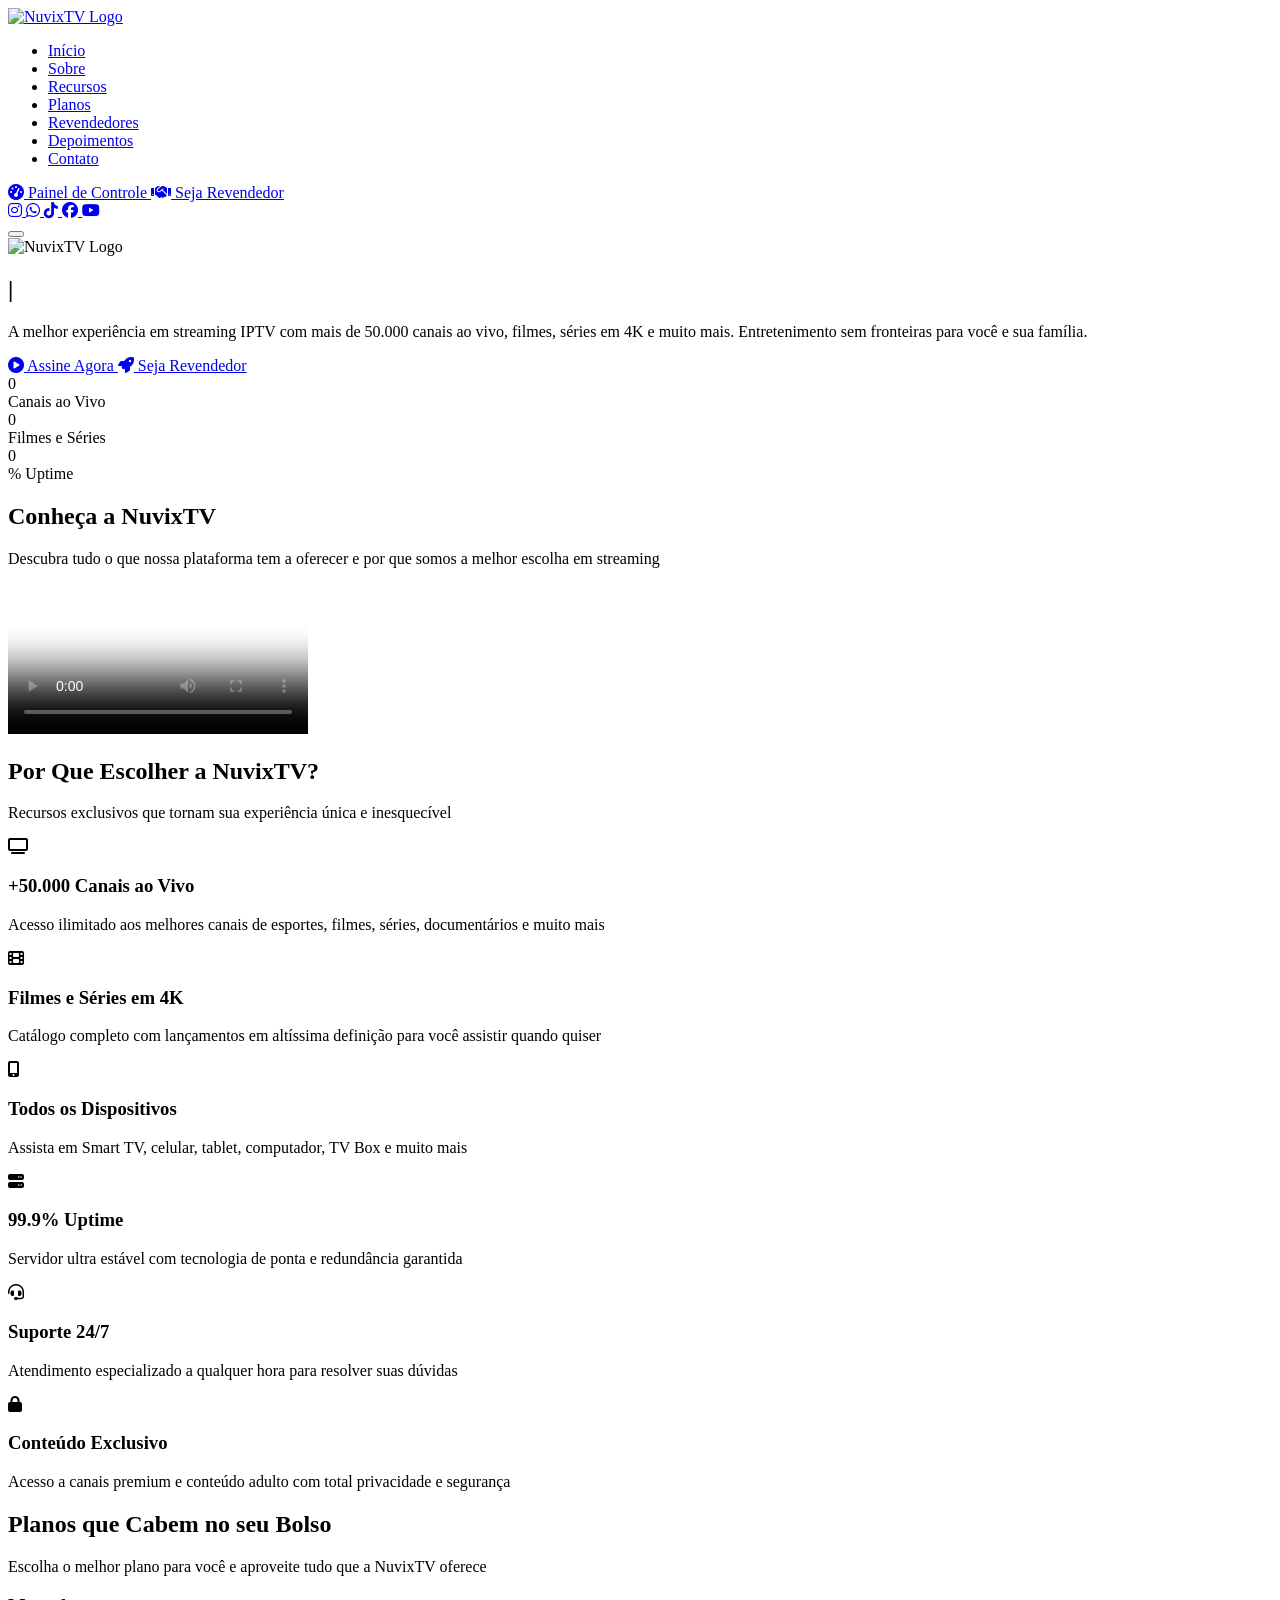
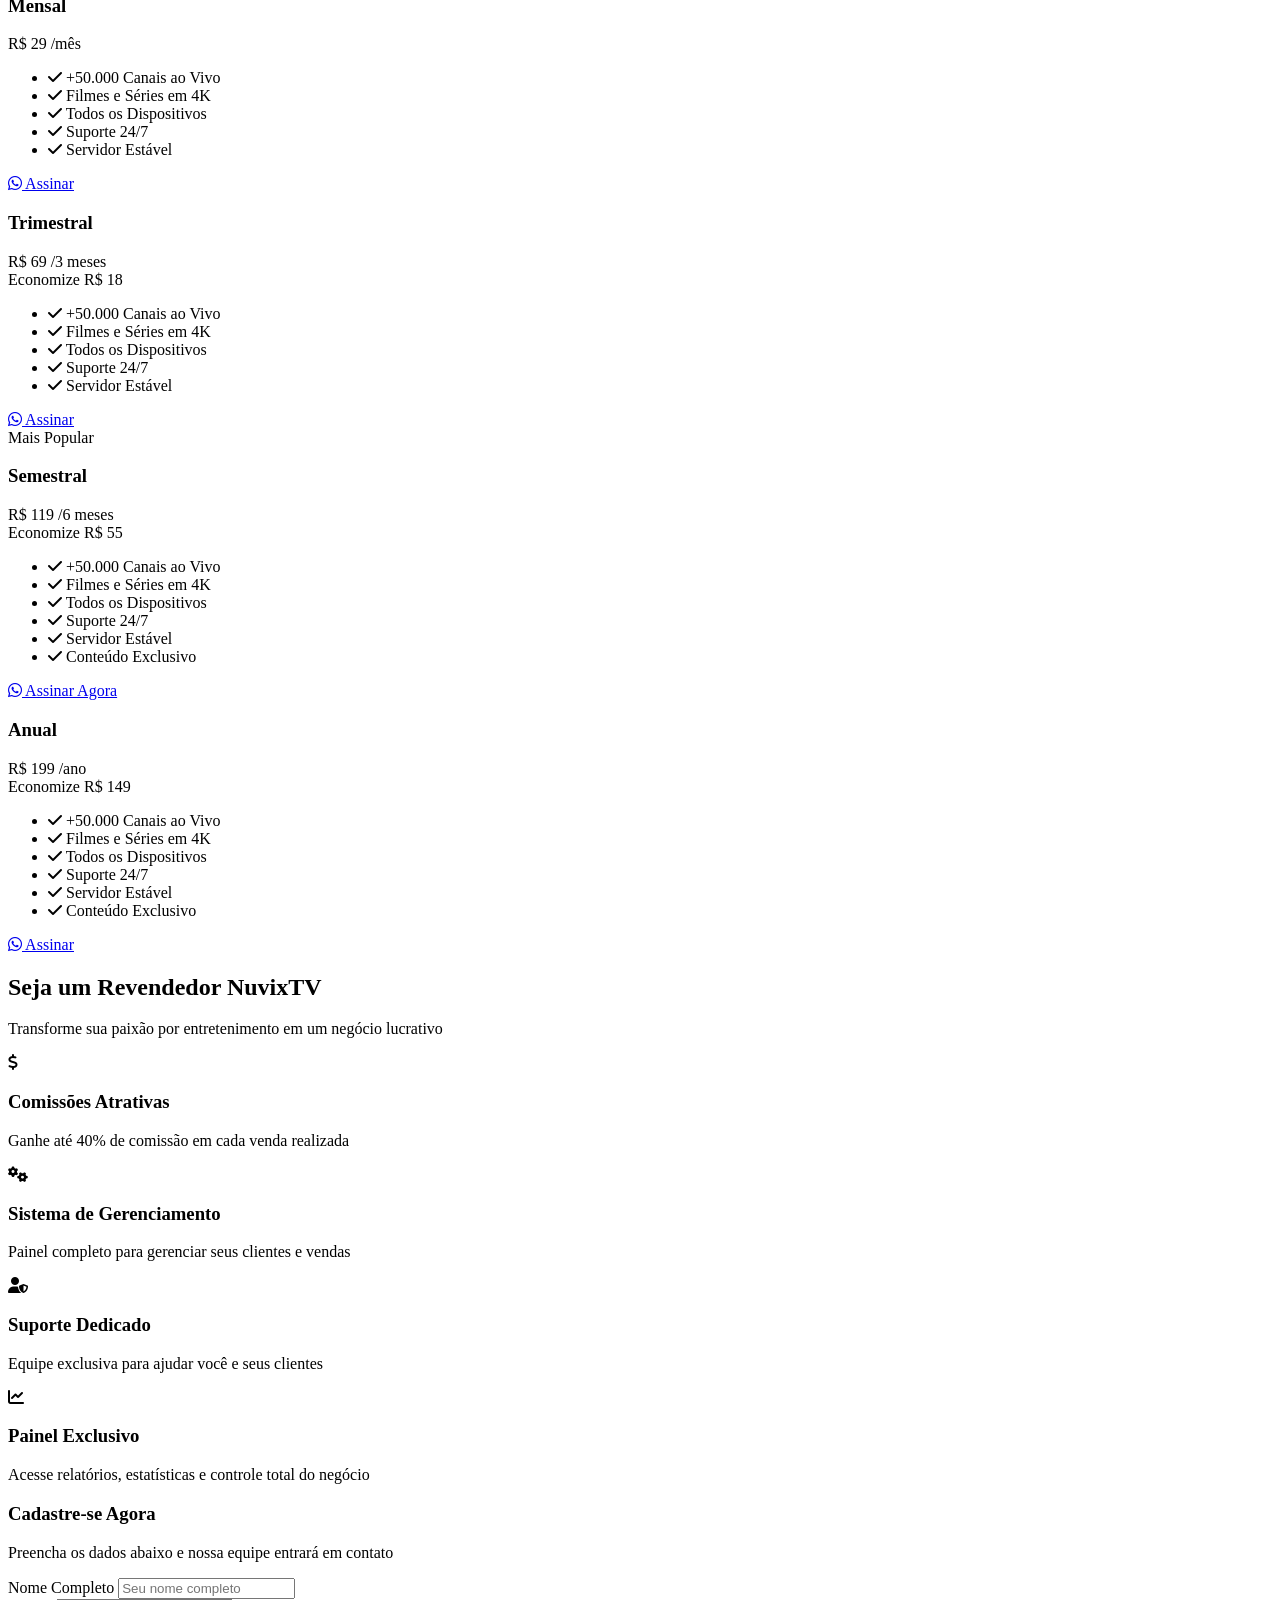
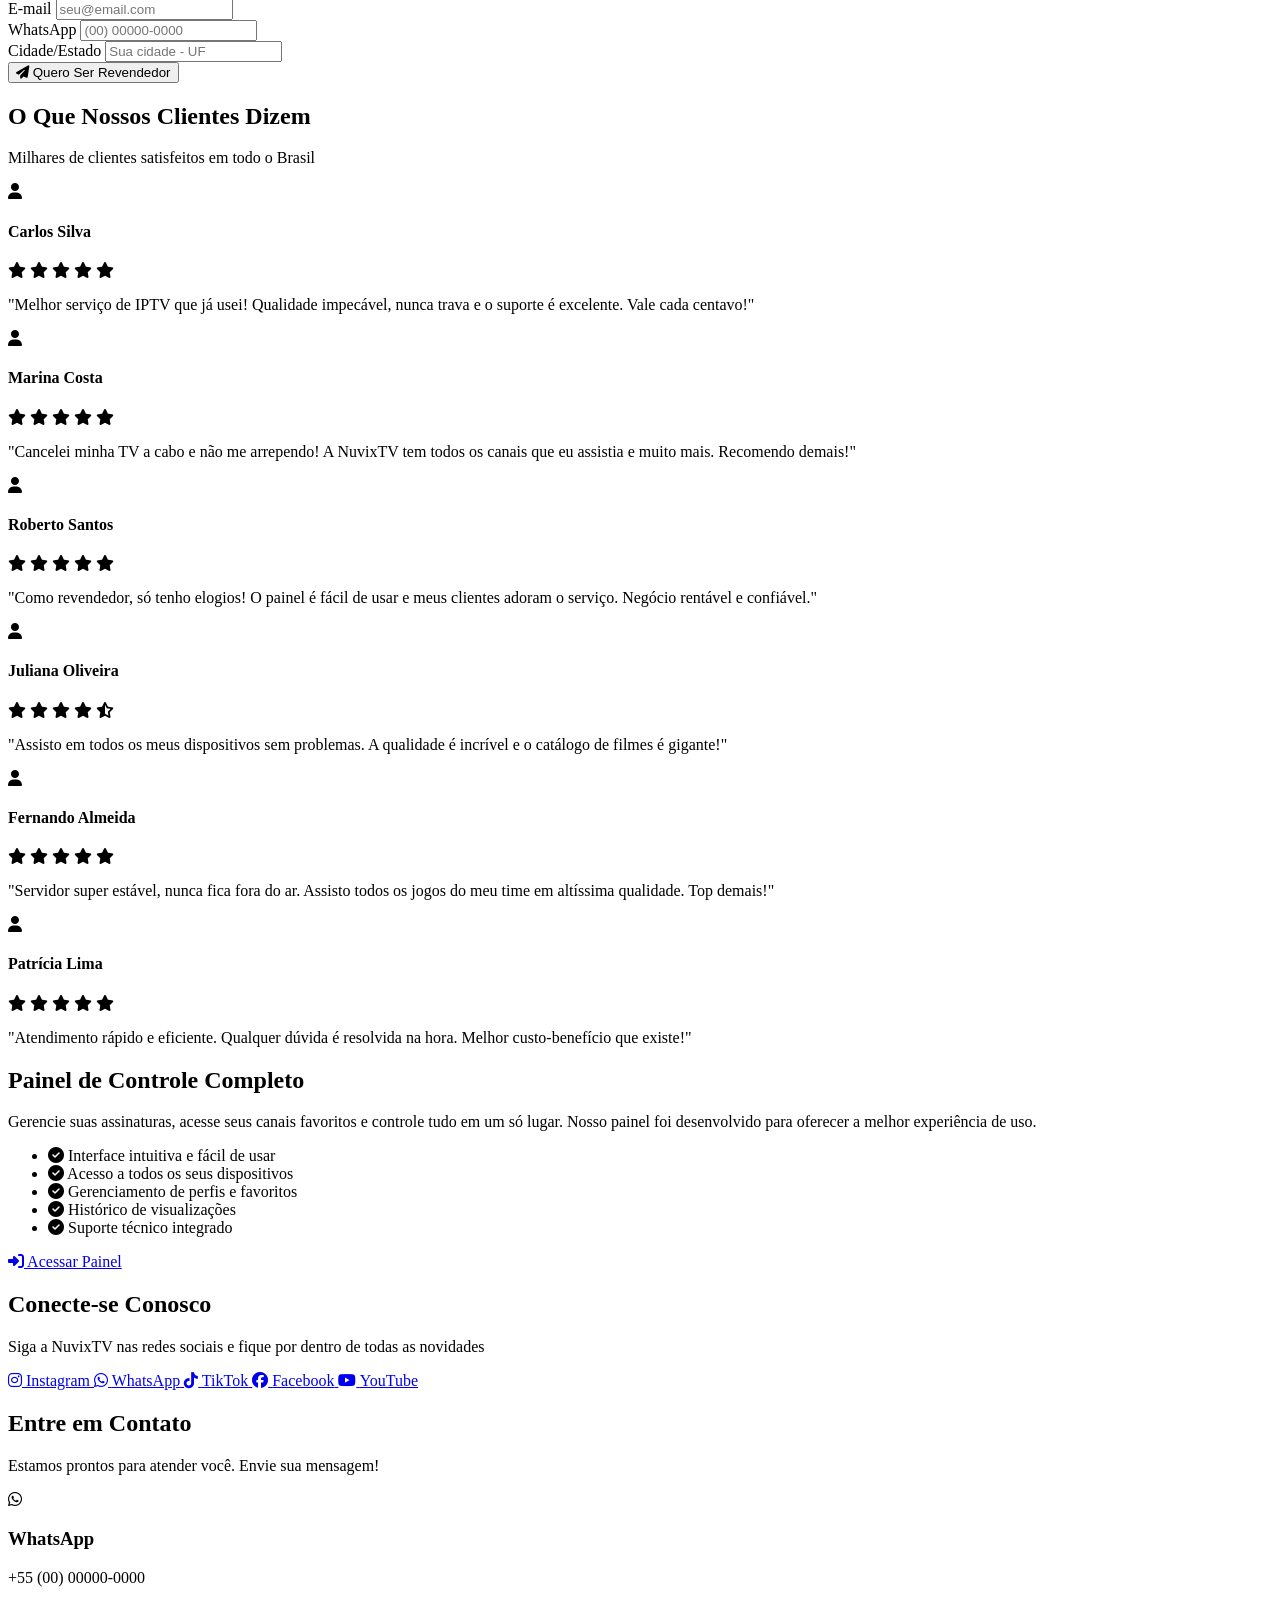
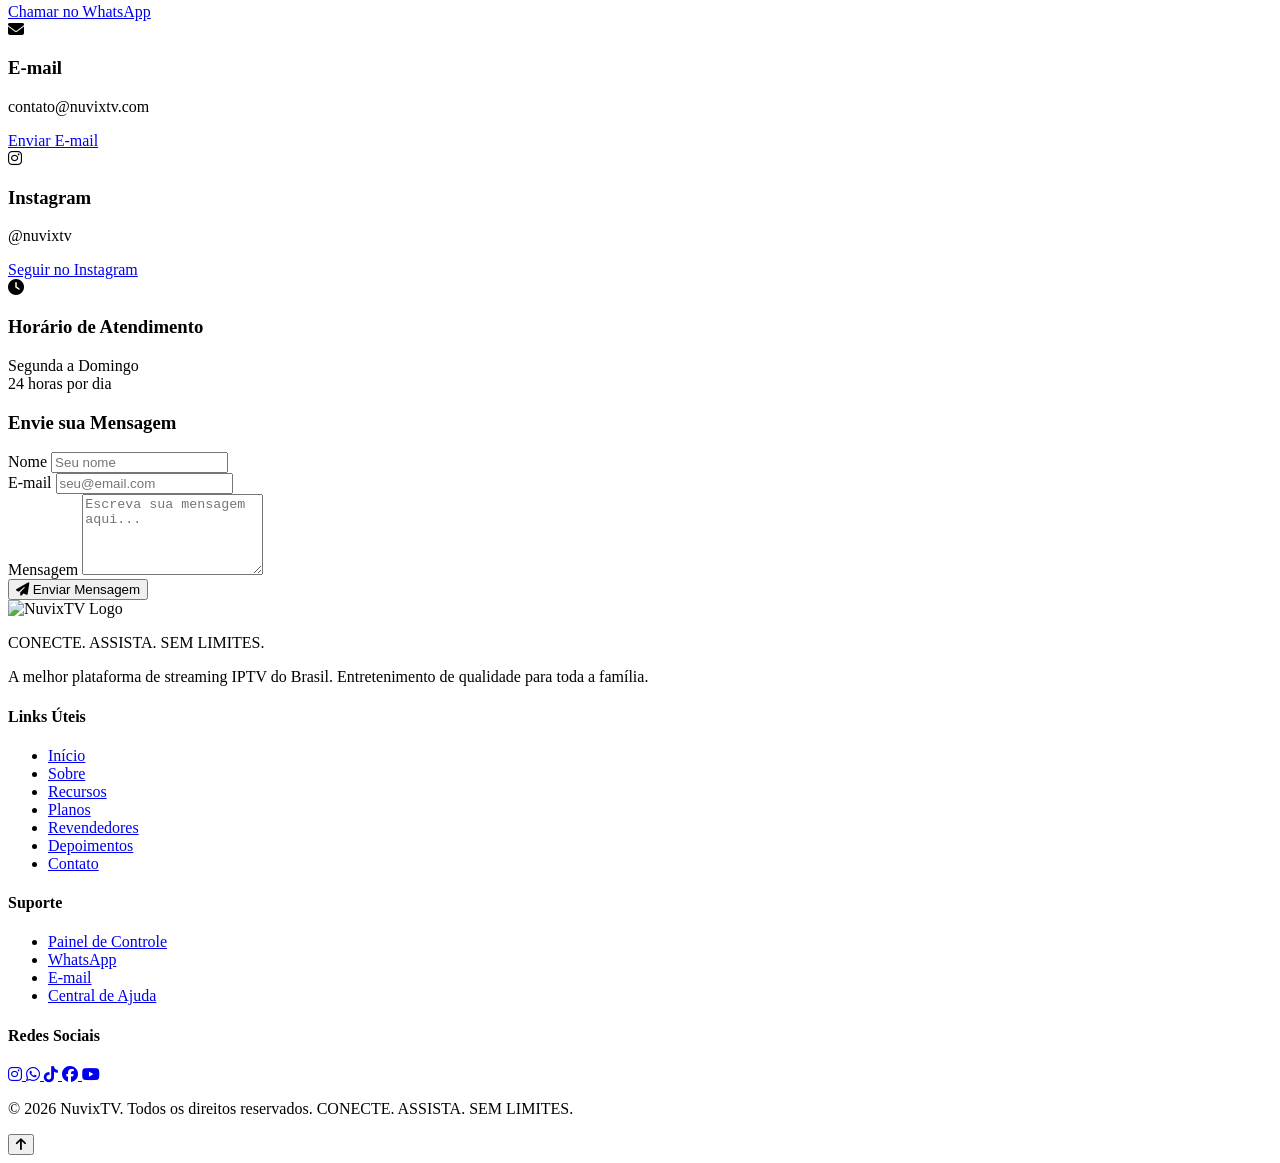
==== index.html @ a88e3a4f "Rename index-ATUALIZADO.html to index.html" ====
<!DOCTYPE html>
<html lang="pt-BR">
<head>
    <meta charset="UTF-8">
    <meta name="viewport" content="width=device-width, initial-scale=1.0">
    <meta name="description" content="NuvixTV - Streaming IPTV com mais de 50.000 canais ao vivo, filmes e séries em 4K. Conecte. Assista. Sem Limites.">
    <title>NuvixTV - Conecte. Assista. Sem Limites.</title>
    
    <!-- Google Fonts -->
    <link href="https://fonts.googleapis.com/css2?family=Poppins:wght@300;400;500;600;700;800;900&display=swap" rel="stylesheet">
    
    <!-- Font Awesome -->
    <link rel="stylesheet" href="https://cdn.jsdelivr.net/npm/@fortawesome/fontawesome-free@6.4.0/css/all.min.css">
    
    <!-- CSS -->
    <link rel="stylesheet" href="css/style.css">
    <link rel="stylesheet" href="css/responsive.css">
</head>
<body>
    <!-- Particles Background -->
    <div id="particles-bg"></div>

    <!-- Navbar -->
    <nav class="navbar" id="navbar">
        <div class="container nav-container">
            <a href="#home" class="logo">
                <img src="https://www.genspark.ai/api/files/s/1ucGXV0D" alt="NuvixTV Logo">
            </a>
            
            <div class="nav-menu" id="navMenu">
                <ul class="nav-links">
                    <li><a href="#home" class="nav-link">Início</a></li>
                    <li><a href="#video" class="nav-link">Sobre</a></li>
                    <li><a href="#recursos" class="nav-link">Recursos</a></li>
                    <li><a href="#planos" class="nav-link">Planos</a></li>
                    <li><a href="#revendedores" class="nav-link">Revendedores</a></li>
                    <li><a href="#depoimentos" class="nav-link">Depoimentos</a></li>
                    <li><a href="#contato" class="nav-link">Contato</a></li>
                </ul>
                
                <div class="nav-buttons">
                    <a href="http://painelnuvix.shop" target="_blank" class="btn btn-outline">
                        <i class="fas fa-tachometer-alt"></i> Painel de Controle
                    </a>
                    <a href="#revendedores" class="btn btn-primary">
                        <i class="fas fa-handshake"></i> Seja Revendedor
                    </a>
                </div>
                
                <div class="social-icons-nav">
                    <a href="https://instagram.com/nuvixtv.oficial" target="_blank" class="social-icon instagram">
                        <i class="fab fa-instagram"></i>
                    </a>
                    <a href="https://wa.me/5518981483009" target="_blank" class="social-icon whatsapp">
                        <i class="fab fa-whatsapp"></i>
                    </a>
                    <a href="https://tiktok.com/@nuvixtv" target="_blank" class="social-icon tiktok">
                        <i class="fab fa-tiktok"></i>
                    </a>
                    <a href="https://facebook.com/nuvixtv" target="_blank" class="social-icon facebook">
                        <i class="fab fa-facebook"></i>
                    </a>
                    <a href="https://youtube.com/@nuvixtv" target="_blank" class="social-icon youtube">
                        <i class="fab fa-youtube"></i>
                    </a>
                </div>
            </div>
            
            <button class="hamburger" id="hamburger">
                <span></span>
                <span></span>
                <span></span>
            </button>
        </div>
    </nav>

    <!-- Hero Section -->
    <section class="hero" id="home">
        <div class="container hero-container">
            <div class="hero-content">
                <div class="hero-logo">
                    <img src="https://www.genspark.ai/api/files/s/1ucGXV0D" alt="NuvixTV Logo" class="hero-logo-img">
                </div>
                <h1 class="hero-title">
                    <span class="typing-text" id="typingText"></span>
                    <span class="cursor">|</span>
                </h1>
                <p class="hero-subtitle">
                    A melhor experiência em streaming IPTV com mais de 50.000 canais ao vivo, 
                    filmes, séries em 4K e muito mais. Entretenimento sem fronteiras para você e sua família.
                </p>
                <div class="hero-buttons">
                    <a href="#planos" class="btn btn-primary btn-lg">
                        <i class="fas fa-play-circle"></i> Assine Agora
                    </a>
                    <a href="#revendedores" class="btn btn-outline btn-lg">
                        <i class="fas fa-rocket"></i> Seja Revendedor
                    </a>
                </div>
                <div class="hero-stats">
                    <div class="stat-item">
                        <div class="stat-number" data-target="50000">0</div>
                        <div class="stat-label">Canais ao Vivo</div>
                    </div>
                    <div class="stat-item">
                        <div class="stat-number" data-target="15000">0</div>
                        <div class="stat-label">Filmes e Séries</div>
                    </div>
                    <div class="stat-item">
                        <div class="stat-number" data-target="99">0</div>
                        <div class="stat-label">% Uptime</div>
                    </div>
                </div>
            </div>
        </div>
        <div class="scroll-indicator">
            <div class="mouse">
                <div class="wheel"></div>
            </div>
        </div>
    </section>

    <!-- Video Section -->
    <section class="video-section" id="video">
        <div class="container">
            <div class="section-header">
                <h2 class="section-title">Conheça a NuvixTV</h2>
                <p class="section-subtitle">
                    Descubra tudo o que nossa plataforma tem a oferecer e por que somos a melhor escolha em streaming
                </p>
            </div>
            <div class="video-container">
                <video 
                    controls 
                    playsinline 
                    webkit-playsinline
                    poster="https://www.genspark.ai/api/files/s/1ucGXV0D"
                    class="video-player"
                >
                    <source src="https://www.genspark.ai/api/files/s/uOoQqpsY" type="video/mp4">
                    Seu navegador não suporta vídeos HTML5.
                </video>
            </div>
        </div>
    </section>

    <!-- Recursos Section -->
    <section class="recursos" id="recursos">
        <div class="container">
            <div class="section-header">
                <h2 class="section-title">Por Que Escolher a NuvixTV?</h2>
                <p class="section-subtitle">
                    Recursos exclusivos que tornam sua experiência única e inesquecível
                </p>
            </div>
            <div class="recursos-grid">
                <div class="recurso-card">
                    <div class="recurso-icon">
                        <i class="fas fa-tv"></i>
                    </div>
                    <h3>+50.000 Canais ao Vivo</h3>
                    <p>Acesso ilimitado aos melhores canais de esportes, filmes, séries, documentários e muito mais</p>
                </div>
                <div class="recurso-card">
                    <div class="recurso-icon">
                        <i class="fas fa-film"></i>
                    </div>
                    <h3>Filmes e Séries em 4K</h3>
                    <p>Catálogo completo com lançamentos em altíssima definição para você assistir quando quiser</p>
                </div>
                <div class="recurso-card">
                    <div class="recurso-icon">
                        <i class="fas fa-mobile-alt"></i>
                    </div>
                    <h3>Todos os Dispositivos</h3>
                    <p>Assista em Smart TV, celular, tablet, computador, TV Box e muito mais</p>
                </div>
                <div class="recurso-card">
                    <div class="recurso-icon">
                        <i class="fas fa-server"></i>
                    </div>
                    <h3>99.9% Uptime</h3>
                    <p>Servidor ultra estável com tecnologia de ponta e redundância garantida</p>
                </div>
                <div class="recurso-card">
                    <div class="recurso-icon">
                        <i class="fas fa-headset"></i>
                    </div>
                    <h3>Suporte 24/7</h3>
                    <p>Atendimento especializado a qualquer hora para resolver suas dúvidas</p>
                </div>
                <div class="recurso-card">
                    <div class="recurso-icon">
                        <i class="fas fa-lock"></i>
                    </div>
                    <h3>Conteúdo Exclusivo</h3>
                    <p>Acesso a canais premium e conteúdo adulto com total privacidade e segurança</p>
                </div>
            </div>
        </div>
    </section>

    <!-- Planos Section -->
    <section class="planos" id="planos">
        <div class="container">
            <div class="section-header">
                <h2 class="section-title">Planos que Cabem no seu Bolso</h2>
                <p class="section-subtitle">
                    Escolha o melhor plano para você e aproveite tudo que a NuvixTV oferece
                </p>
            </div>
            <div class="planos-grid">
                <div class="plano-card">
                    <div class="plano-header">
                        <h3>Mensal</h3>
                        <div class="plano-price">
                            <span class="currency">R$</span>
                            <span class="amount">29</span>
                            <span class="period">/mês</span>
                        </div>
                    </div>
                    <ul class="plano-features">
                        <li><i class="fas fa-check"></i> +50.000 Canais ao Vivo</li>
                        <li><i class="fas fa-check"></i> Filmes e Séries em 4K</li>
                        <li><i class="fas fa-check"></i> Todos os Dispositivos</li>
                        <li><i class="fas fa-check"></i> Suporte 24/7</li>
                        <li><i class="fas fa-check"></i> Servidor Estável</li>
                    </ul>
                    <a href="https://wa.me/5500000000000?text=Olá! Quero assinar o plano Mensal" class="btn btn-outline btn-block">
                        <i class="fab fa-whatsapp"></i> Assinar
                    </a>
                </div>
                
                <div class="plano-card">
                    <div class="plano-header">
                        <h3>Trimestral</h3>
                        <div class="plano-price">
                            <span class="currency">R$</span>
                            <span class="amount">69</span>
                            <span class="period">/3 meses</span>
                        </div>
                        <div class="plano-savings">Economize R$ 18</div>
                    </div>
                    <ul class="plano-features">
                        <li><i class="fas fa-check"></i> +50.000 Canais ao Vivo</li>
                        <li><i class="fas fa-check"></i> Filmes e Séries em 4K</li>
                        <li><i class="fas fa-check"></i> Todos os Dispositivos</li>
                        <li><i class="fas fa-check"></i> Suporte 24/7</li>
                        <li><i class="fas fa-check"></i> Servidor Estável</li>
                    </ul>
                    <a href="https://wa.me/5500000000000?text=Olá! Quero assinar o plano Trimestral" class="btn btn-outline btn-block">
                        <i class="fab fa-whatsapp"></i> Assinar
                    </a>
                </div>
                
                <div class="plano-card featured">
                    <div class="plano-badge">Mais Popular</div>
                    <div class="plano-header">
                        <h3>Semestral</h3>
                        <div class="plano-price">
                            <span class="currency">R$</span>
                            <span class="amount">119</span>
                            <span class="period">/6 meses</span>
                        </div>
                        <div class="plano-savings">Economize R$ 55</div>
                    </div>
                    <ul class="plano-features">
                        <li><i class="fas fa-check"></i> +50.000 Canais ao Vivo</li>
                        <li><i class="fas fa-check"></i> Filmes e Séries em 4K</li>
                        <li><i class="fas fa-check"></i> Todos os Dispositivos</li>
                        <li><i class="fas fa-check"></i> Suporte 24/7</li>
                        <li><i class="fas fa-check"></i> Servidor Estável</li>
                        <li><i class="fas fa-check"></i> Conteúdo Exclusivo</li>
                    </ul>
                    <a href="https://wa.me/5500000000000?text=Olá! Quero assinar o plano Semestral" class="btn btn-primary btn-block">
                        <i class="fab fa-whatsapp"></i> Assinar Agora
                    </a>
                </div>
                
                <div class="plano-card">
                    <div class="plano-header">
                        <h3>Anual</h3>
                        <div class="plano-price">
                            <span class="currency">R$</span>
                            <span class="amount">199</span>
                            <span class="period">/ano</span>
                        </div>
                        <div class="plano-savings">Economize R$ 149</div>
                    </div>
                    <ul class="plano-features">
                        <li><i class="fas fa-check"></i> +50.000 Canais ao Vivo</li>
                        <li><i class="fas fa-check"></i> Filmes e Séries em 4K</li>
                        <li><i class="fas fa-check"></i> Todos os Dispositivos</li>
                        <li><i class="fas fa-check"></i> Suporte 24/7</li>
                        <li><i class="fas fa-check"></i> Servidor Estável</li>
                        <li><i class="fas fa-check"></i> Conteúdo Exclusivo</li>
                    </ul>
                    <a href="https://wa.me/5500000000000?text=Olá! Quero assinar o plano Anual" class="btn btn-outline btn-block">
                        <i class="fab fa-whatsapp"></i> Assinar
                    </a>
                </div>
            </div>
        </div>
    </section>

    <!-- Revendedores Section -->
    <section class="revendedores" id="revendedores">
        <div class="container">
            <div class="section-header">
                <h2 class="section-title">Seja um Revendedor NuvixTV</h2>
                <p class="section-subtitle">
                    Transforme sua paixão por entretenimento em um negócio lucrativo
                </p>
            </div>
            <div class="revendedores-content">
                <div class="revendedores-info">
                    <div class="beneficios-list">
                        <div class="beneficio-item">
                            <div class="beneficio-icon">
                                <i class="fas fa-dollar-sign"></i>
                            </div>
                            <div class="beneficio-text">
                                <h3>Comissões Atrativas</h3>
                                <p>Ganhe até 40% de comissão em cada venda realizada</p>
                            </div>
                        </div>
                        <div class="beneficio-item">
                            <div class="beneficio-icon">
                                <i class="fas fa-cogs"></i>
                            </div>
                            <div class="beneficio-text">
                                <h3>Sistema de Gerenciamento</h3>
                                <p>Painel completo para gerenciar seus clientes e vendas</p>
                            </div>
                        </div>
                        <div class="beneficio-item">
                            <div class="beneficio-icon">
                                <i class="fas fa-user-shield"></i>
                            </div>
                            <div class="beneficio-text">
                                <h3>Suporte Dedicado</h3>
                                <p>Equipe exclusiva para ajudar você e seus clientes</p>
                            </div>
                        </div>
                        <div class="beneficio-item">
                            <div class="beneficio-icon">
                                <i class="fas fa-chart-line"></i>
                            </div>
                            <div class="beneficio-text">
                                <h3>Painel Exclusivo</h3>
                                <p>Acesse relatórios, estatísticas e controle total do negócio</p>
                            </div>
                        </div>
                    </div>
                </div>
                <div class="revendedores-form">
                    <form id="revendedorForm" class="form-card">
                        <h3>Cadastre-se Agora</h3>
                        <p>Preencha os dados abaixo e nossa equipe entrará em contato</p>
                        <div class="form-group">
                            <label for="nome">Nome Completo</label>
                            <input type="text" id="nome" name="nome" required placeholder="Seu nome completo">
                        </div>
                        <div class="form-group">
                            <label for="email">E-mail</label>
                            <input type="email" id="email" name="email" required placeholder="seu@email.com">
                        </div>
                        <div class="form-group">
                            <label for="whatsapp">WhatsApp</label>
                            <input type="tel" id="whatsapp" name="whatsapp" required placeholder="(00) 00000-0000">
                        </div>
                        <div class="form-group">
                            <label for="cidade">Cidade/Estado</label>
                            <input type="text" id="cidade" name="cidade" required placeholder="Sua cidade - UF">
                        </div>
                        <button type="submit" class="btn btn-primary btn-block btn-lg">
                            <i class="fas fa-paper-plane"></i> Quero Ser Revendedor
                        </button>
                    </form>
                </div>
            </div>
        </div>
    </section>

    <!-- Depoimentos Section -->
    <section class="depoimentos" id="depoimentos">
        <div class="container">
            <div class="section-header">
                <h2 class="section-title">O Que Nossos Clientes Dizem</h2>
                <p class="section-subtitle">
                    Milhares de clientes satisfeitos em todo o Brasil
                </p>
            </div>
            <div class="depoimentos-grid">
                <div class="depoimento-card">
                    <div class="depoimento-header">
                        <div class="depoimento-avatar">
                            <i class="fas fa-user"></i>
                        </div>
                        <div class="depoimento-info">
                            <h4>Carlos Silva</h4>
                            <div class="stars">
                                <i class="fas fa-star"></i>
                                <i class="fas fa-star"></i>
                                <i class="fas fa-star"></i>
                                <i class="fas fa-star"></i>
                                <i class="fas fa-star"></i>
                            </div>
                        </div>
                    </div>
                    <p class="depoimento-text">
                        "Melhor serviço de IPTV que já usei! Qualidade impecável, nunca trava e o suporte é excelente. Vale cada centavo!"
                    </p>
                </div>
                
                <div class="depoimento-card">
                    <div class="depoimento-header">
                        <div class="depoimento-avatar">
                            <i class="fas fa-user"></i>
                        </div>
                        <div class="depoimento-info">
                            <h4>Marina Costa</h4>
                            <div class="stars">
                                <i class="fas fa-star"></i>
                                <i class="fas fa-star"></i>
                                <i class="fas fa-star"></i>
                                <i class="fas fa-star"></i>
                                <i class="fas fa-star"></i>
                            </div>
                        </div>
                    </div>
                    <p class="depoimento-text">
                        "Cancelei minha TV a cabo e não me arrependo! A NuvixTV tem todos os canais que eu assistia e muito mais. Recomendo demais!"
                    </p>
                </div>
                
                <div class="depoimento-card">
                    <div class="depoimento-header">
                        <div class="depoimento-avatar">
                            <i class="fas fa-user"></i>
                        </div>
                        <div class="depoimento-info">
                            <h4>Roberto Santos</h4>
                            <div class="stars">
                                <i class="fas fa-star"></i>
                                <i class="fas fa-star"></i>
                                <i class="fas fa-star"></i>
                                <i class="fas fa-star"></i>
                                <i class="fas fa-star"></i>
                            </div>
                        </div>
                    </div>
                    <p class="depoimento-text">
                        "Como revendedor, só tenho elogios! O painel é fácil de usar e meus clientes adoram o serviço. Negócio rentável e confiável."
                    </p>
                </div>
                
                <div class="depoimento-card">
                    <div class="depoimento-header">
                        <div class="depoimento-avatar">
                            <i class="fas fa-user"></i>
                        </div>
                        <div class="depoimento-info">
                            <h4>Juliana Oliveira</h4>
                            <div class="stars">
                                <i class="fas fa-star"></i>
                                <i class="fas fa-star"></i>
                                <i class="fas fa-star"></i>
                                <i class="fas fa-star"></i>
                                <i class="fas fa-star-half-alt"></i>
                            </div>
                        </div>
                    </div>
                    <p class="depoimento-text">
                        "Assisto em todos os meus dispositivos sem problemas. A qualidade é incrível e o catálogo de filmes é gigante!"
                    </p>
                </div>
                
                <div class="depoimento-card">
                    <div class="depoimento-header">
                        <div class="depoimento-avatar">
                            <i class="fas fa-user"></i>
                        </div>
                        <div class="depoimento-info">
                            <h4>Fernando Almeida</h4>
                            <div class="stars">
                                <i class="fas fa-star"></i>
                                <i class="fas fa-star"></i>
                                <i class="fas fa-star"></i>
                                <i class="fas fa-star"></i>
                                <i class="fas fa-star"></i>
                            </div>
                        </div>
                    </div>
                    <p class="depoimento-text">
                        "Servidor super estável, nunca fica fora do ar. Assisto todos os jogos do meu time em altíssima qualidade. Top demais!"
                    </p>
                </div>
                
                <div class="depoimento-card">
                    <div class="depoimento-header">
                        <div class="depoimento-avatar">
                            <i class="fas fa-user"></i>
                        </div>
                        <div class="depoimento-info">
                            <h4>Patrícia Lima</h4>
                            <div class="stars">
                                <i class="fas fa-star"></i>
                                <i class="fas fa-star"></i>
                                <i class="fas fa-star"></i>
                                <i class="fas fa-star"></i>
                                <i class="fas fa-star"></i>
                            </div>
                        </div>
                    </div>
                    <p class="depoimento-text">
                        "Atendimento rápido e eficiente. Qualquer dúvida é resolvida na hora. Melhor custo-benefício que existe!"
                    </p>
                </div>
            </div>
        </div>
    </section>

    <!-- Painel de Controle Section -->
    <section class="painel" id="painel">
        <div class="container">
            <div class="painel-content">
                <div class="painel-info">
                    <h2>Painel de Controle Completo</h2>
                    <p>
                        Gerencie suas assinaturas, acesse seus canais favoritos e controle tudo em um só lugar. 
                        Nosso painel foi desenvolvido para oferecer a melhor experiência de uso.
                    </p>
                    <ul class="painel-features">
                        <li><i class="fas fa-check-circle"></i> Interface intuitiva e fácil de usar</li>
                        <li><i class="fas fa-check-circle"></i> Acesso a todos os seus dispositivos</li>
                        <li><i class="fas fa-check-circle"></i> Gerenciamento de perfis e favoritos</li>
                        <li><i class="fas fa-check-circle"></i> Histórico de visualizações</li>
                        <li><i class="fas fa-check-circle"></i> Suporte técnico integrado</li>
                    </ul>
                    <a href="http://painelnuvix.shop" target="_blank" class="btn btn-primary btn-lg">
                        <i class="fas fa-sign-in-alt"></i> Acessar Painel
                    </a>
                </div>
                <div class="painel-mockup">
                    <div class="mockup-screen">
                        <div class="mockup-header">
                            <div class="mockup-dot"></div>
                            <div class="mockup-dot"></div>
                            <div class="mockup-dot"></div>
                        </div>
                        <div class="mockup-content">
                            <div class="mockup-sidebar">
                                <div class="mockup-menu-item active"></div>
                                <div class="mockup-menu-item"></div>
                                <div class="mockup-menu-item"></div>
                                <div class="mockup-menu-item"></div>
                            </div>
                            <div class="mockup-main">
                                <div class="mockup-card"></div>
                                <div class="mockup-card"></div>
                                <div class="mockup-card"></div>
                                <div class="mockup-grid">
                                    <div class="mockup-item"></div>
                                    <div class="mockup-item"></div>
                                    <div class="mockup-item"></div>
                                    <div class="mockup-item"></div>
                                </div>
                            </div>
                        </div>
                    </div>
                </div>
            </div>
        </div>
    </section>

    <!-- Redes Sociais Section -->
    <section class="redes-sociais" id="redes-sociais">
        <div class="container">
            <div class="section-header">
                <h2 class="section-title">Conecte-se Conosco</h2>
                <p class="section-subtitle">
                    Siga a NuvixTV nas redes sociais e fique por dentro de todas as novidades
                </p>
            </div>
            <div class="social-buttons">
                <a href="https://instagram.com/nuvixtv" target="_blank" class="social-btn instagram-btn">
                    <i class="fab fa-instagram"></i>
                    <span>Instagram</span>
                </a>
                <a href="https://wa.me/5500000000000" target="_blank" class="social-btn whatsapp-btn">
                    <i class="fab fa-whatsapp"></i>
                    <span>WhatsApp</span>
                </a>
                <a href="https://tiktok.com/@nuvixtv" target="_blank" class="social-btn tiktok-btn">
                    <i class="fab fa-tiktok"></i>
                    <span>TikTok</span>
                </a>
                <a href="https://facebook.com/nuvixtv" target="_blank" class="social-btn facebook-btn">
                    <i class="fab fa-facebook"></i>
                    <span>Facebook</span>
                </a>
                <a href="https://youtube.com/@nuvixtv" target="_blank" class="social-btn youtube-btn">
                    <i class="fab fa-youtube"></i>
                    <span>YouTube</span>
                </a>
            </div>
        </div>
    </section>

    <!-- Contato Section -->
    <section class="contato" id="contato">
        <div class="container">
            <div class="section-header">
                <h2 class="section-title">Entre em Contato</h2>
                <p class="section-subtitle">
                    Estamos prontos para atender você. Envie sua mensagem!
                </p>
            </div>
            <div class="contato-content">
                <div class="contato-info">
                    <div class="contato-item">
                        <div class="contato-icon">
                            <i class="fab fa-whatsapp"></i>
                        </div>
                        <div class="contato-text">
                            <h3>WhatsApp</h3>
                            <p>+55 (00) 00000-0000</p>
                            <a href="https://wa.me/5500000000000" target="_blank" class="btn btn-sm btn-outline">
                                Chamar no WhatsApp
                            </a>
                        </div>
                    </div>
                    <div class="contato-item">
                        <div class="contato-icon">
                            <i class="fas fa-envelope"></i>
                        </div>
                        <div class="contato-text">
                            <h3>E-mail</h3>
                            <p>contato@nuvixtv.com</p>
                            <a href="mailto:contato@nuvixtv.com" class="btn btn-sm btn-outline">
                                Enviar E-mail
                            </a>
                        </div>
                    </div>
                    <div class="contato-item">
                        <div class="contato-icon">
                            <i class="fab fa-instagram"></i>
                        </div>
                        <div class="contato-text">
                            <h3>Instagram</h3>
                            <p>@nuvixtv</p>
                            <a href="https://instagram.com/nuvixtv" target="_blank" class="btn btn-sm btn-outline">
                                Seguir no Instagram
                            </a>
                        </div>
                    </div>
                    <div class="contato-item">
                        <div class="contato-icon">
                            <i class="fas fa-clock"></i>
                        </div>
                        <div class="contato-text">
                            <h3>Horário de Atendimento</h3>
                            <p>Segunda a Domingo<br>24 horas por dia</p>
                        </div>
                    </div>
                </div>
                <div class="contato-form">
                    <form id="contatoForm" class="form-card">
                        <h3>Envie sua Mensagem</h3>
                        <div class="form-group">
                            <label for="contato-nome">Nome</label>
                            <input type="text" id="contato-nome" name="nome" required placeholder="Seu nome">
                        </div>
                        <div class="form-group">
                            <label for="contato-email">E-mail</label>
                            <input type="email" id="contato-email" name="email" required placeholder="seu@email.com">
                        </div>
                        <div class="form-group">
                            <label for="mensagem">Mensagem</label>
                            <textarea id="mensagem" name="mensagem" rows="5" required placeholder="Escreva sua mensagem aqui..."></textarea>
                        </div>
                        <button type="submit" class="btn btn-primary btn-block btn-lg">
                            <i class="fas fa-paper-plane"></i> Enviar Mensagem
                        </button>
                    </form>
                </div>
            </div>
        </div>
    </section>

    <!-- Footer -->
    <footer class="footer">
        <div class="container">
            <div class="footer-content">
                <div class="footer-column">
                    <img src="https://www.genspark.ai/api/files/s/1ucGXV0D" alt="NuvixTV Logo" class="footer-logo">
                    <p class="footer-slogan">CONECTE. ASSISTA. SEM LIMITES.</p>
                    <p class="footer-description">
                        A melhor plataforma de streaming IPTV do Brasil. Entretenimento de qualidade para toda a família.
                    </p>
                </div>
                <div class="footer-column">
                    <h4>Links Úteis</h4>
                    <ul class="footer-links">
                        <li><a href="#home">Início</a></li>
                        <li><a href="#video">Sobre</a></li>
                        <li><a href="#recursos">Recursos</a></li>
                        <li><a href="#planos">Planos</a></li>
                        <li><a href="#revendedores">Revendedores</a></li>
                        <li><a href="#depoimentos">Depoimentos</a></li>
                        <li><a href="#contato">Contato</a></li>
                    </ul>
                </div>
                <div class="footer-column">
                    <h4>Suporte</h4>
                    <ul class="footer-links">
                        <li><a href="http://painelnuvix.shop" target="_blank">Painel de Controle</a></li>
                        <li><a href="https://wa.me/5500000000000" target="_blank">WhatsApp</a></li>
                        <li><a href="mailto:contato@nuvixtv.com">E-mail</a></li>
                        <li><a href="#planos">Central de Ajuda</a></li>
                    </ul>
                </div>
                <div class="footer-column">
                    <h4>Redes Sociais</h4>
                    <div class="footer-social">
                        <a href="https://instagram.com/nuvixtv" target="_blank" class="footer-social-icon instagram">
                            <i class="fab fa-instagram"></i>
                        </a>
                        <a href="https://wa.me/5500000000000" target="_blank" class="footer-social-icon whatsapp">
                            <i class="fab fa-whatsapp"></i>
                        </a>
                        <a href="https://tiktok.com/@nuvixtv" target="_blank" class="footer-social-icon tiktok">
                            <i class="fab fa-tiktok"></i>
                        </a>
                        <a href="https://facebook.com/nuvixtv" target="_blank" class="footer-social-icon facebook">
                            <i class="fab fa-facebook"></i>
                        </a>
                        <a href="https://youtube.com/@nuvixtv" target="_blank" class="footer-social-icon youtube">
                            <i class="fab fa-youtube"></i>
                        </a>
                    </div>
                </div>
            </div>
            <div class="footer-bottom">
                <p>&copy; 2026 NuvixTV. Todos os direitos reservados. CONECTE. ASSISTA. SEM LIMITES.</p>
            </div>
        </div>
    </footer>

    <!-- Scroll to Top Button -->
    <button class="scroll-top" id="scrollTop">
        <i class="fas fa-arrow-up"></i>
    </button>

    <!-- JavaScript -->
    <script src="js/main.js"></script>
</body>
</html>
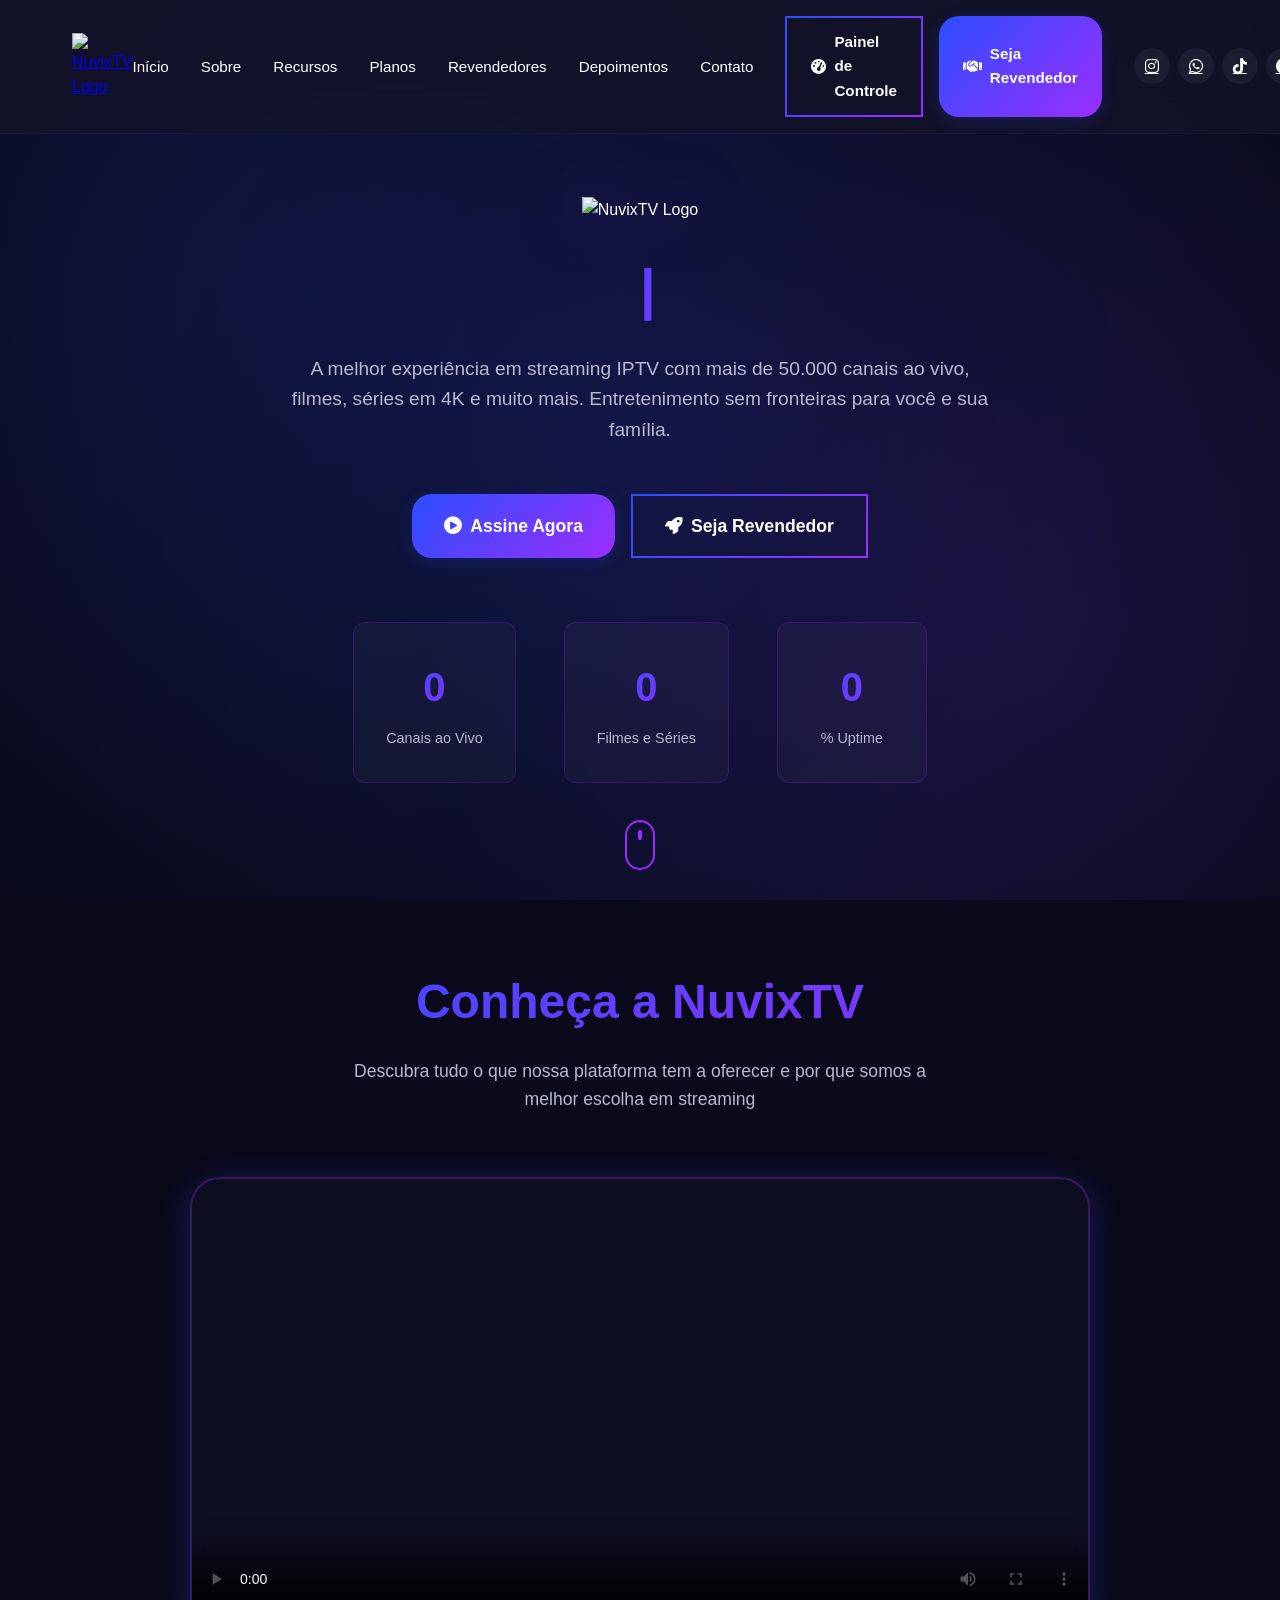
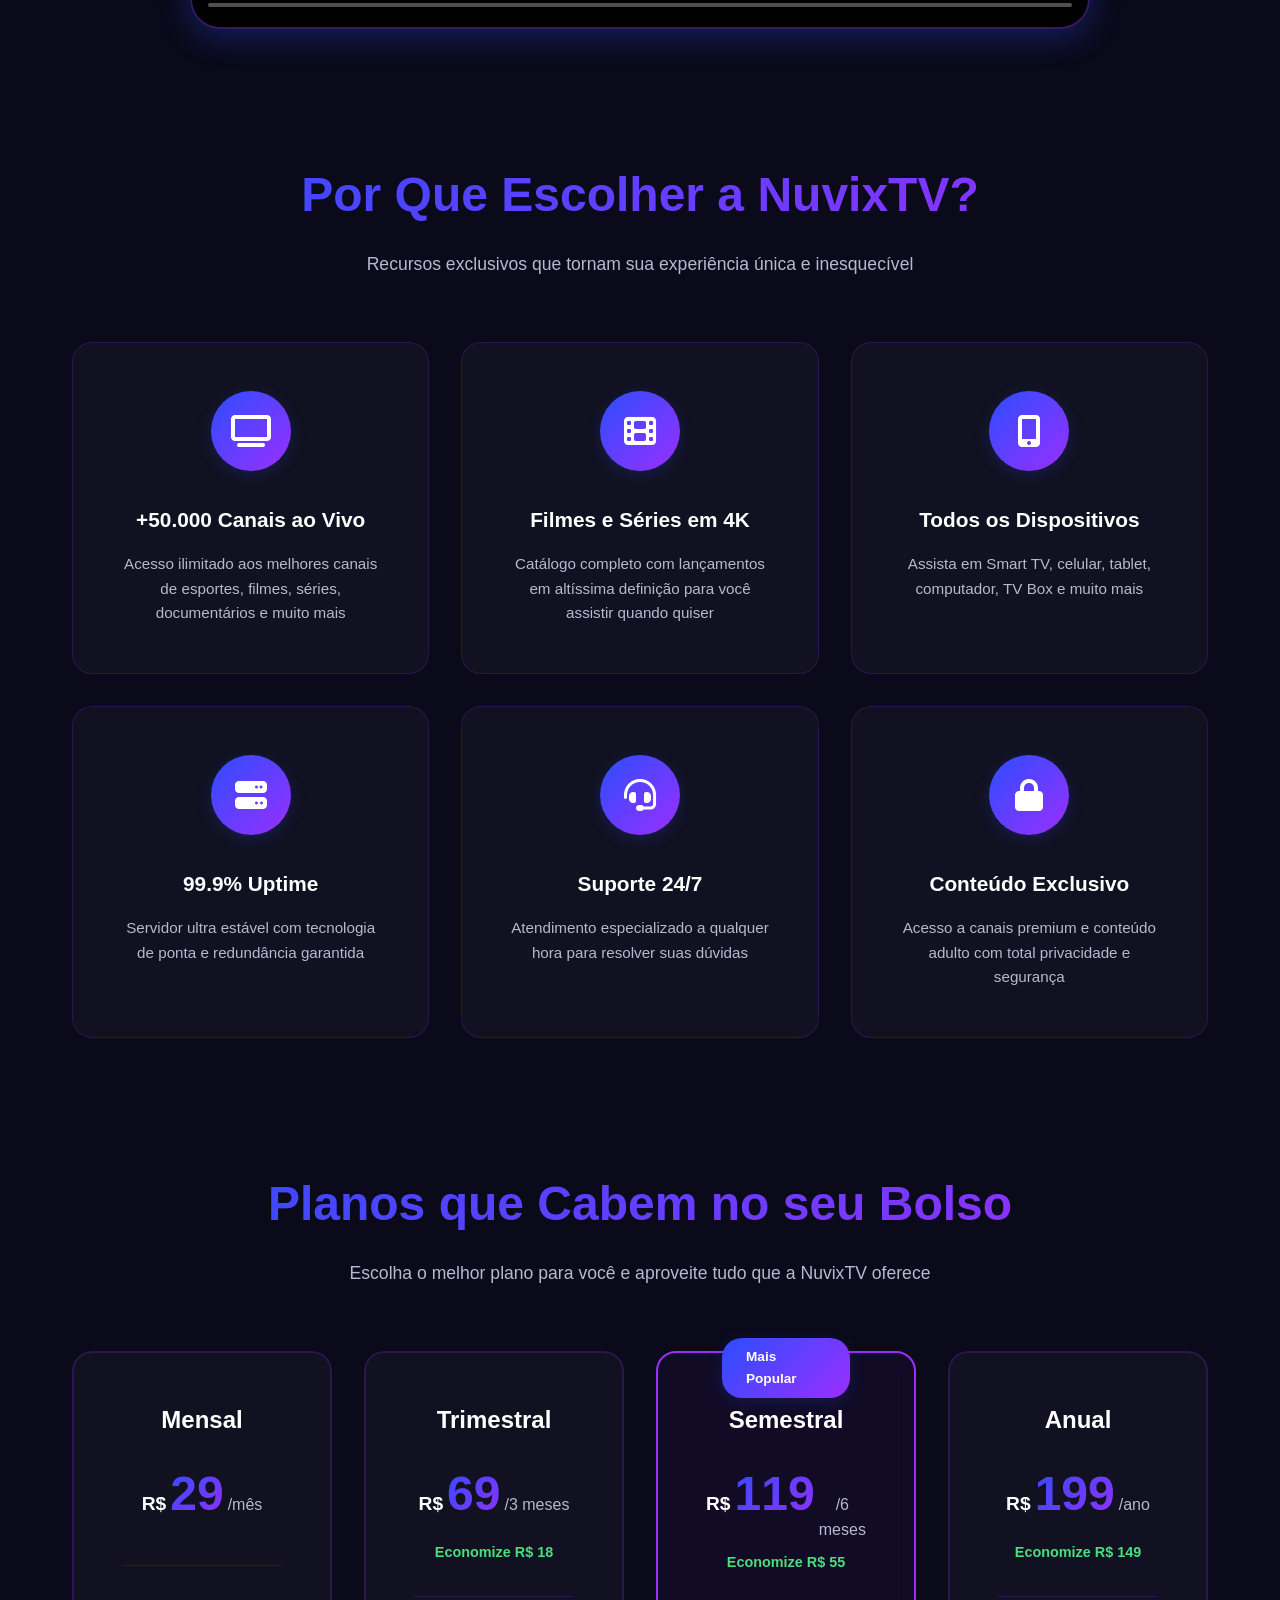
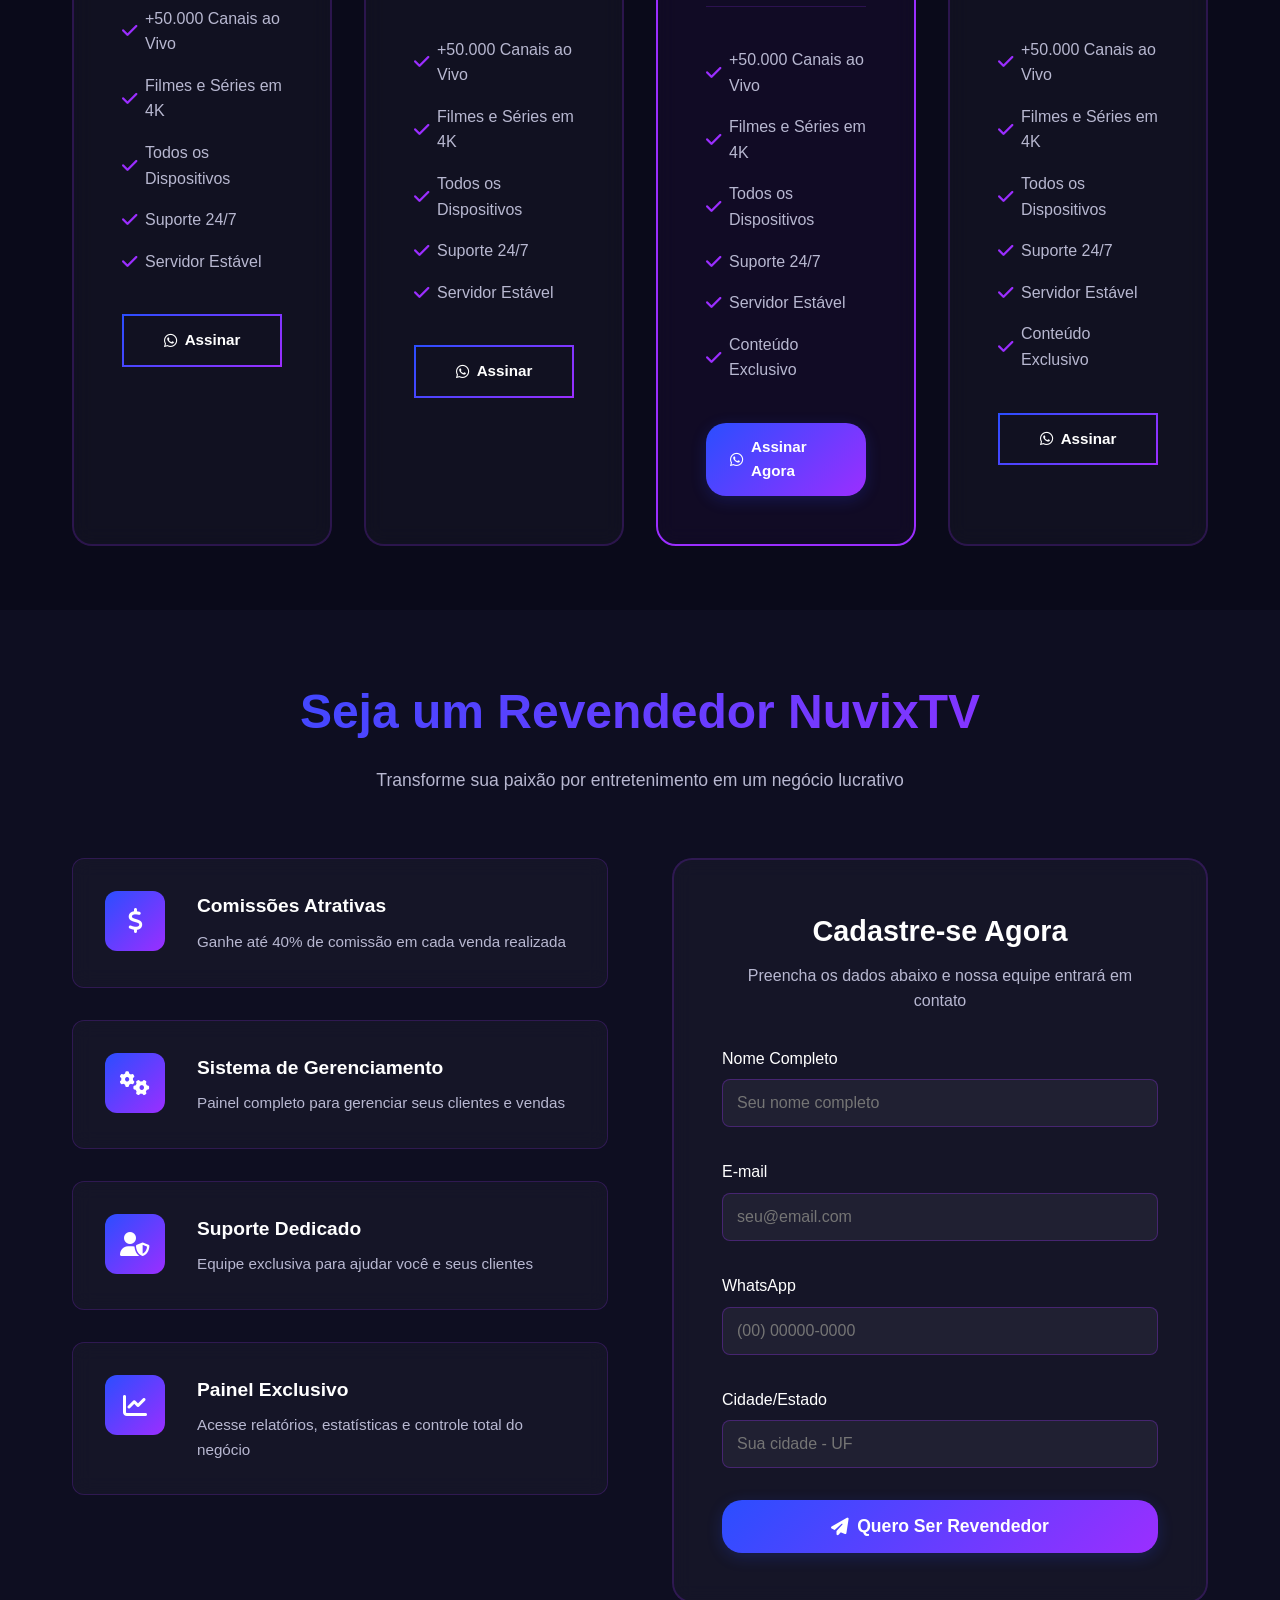
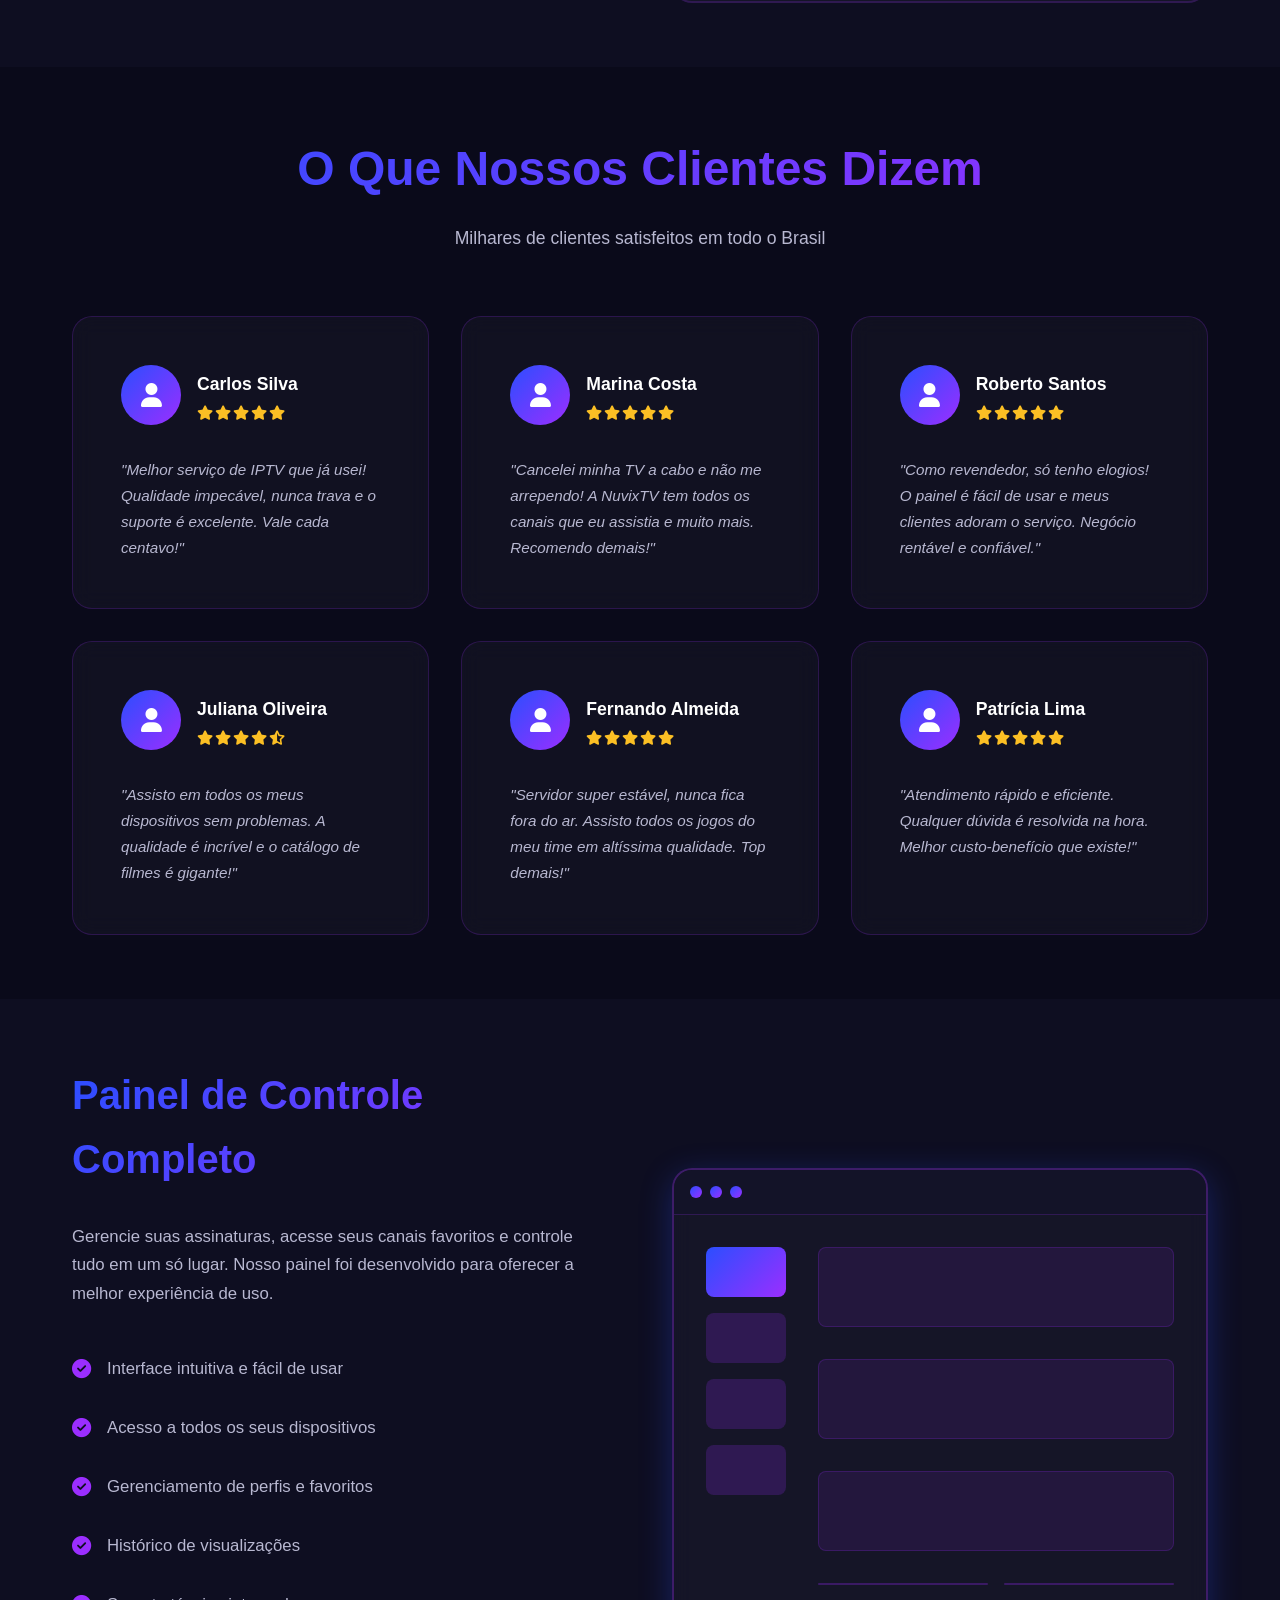
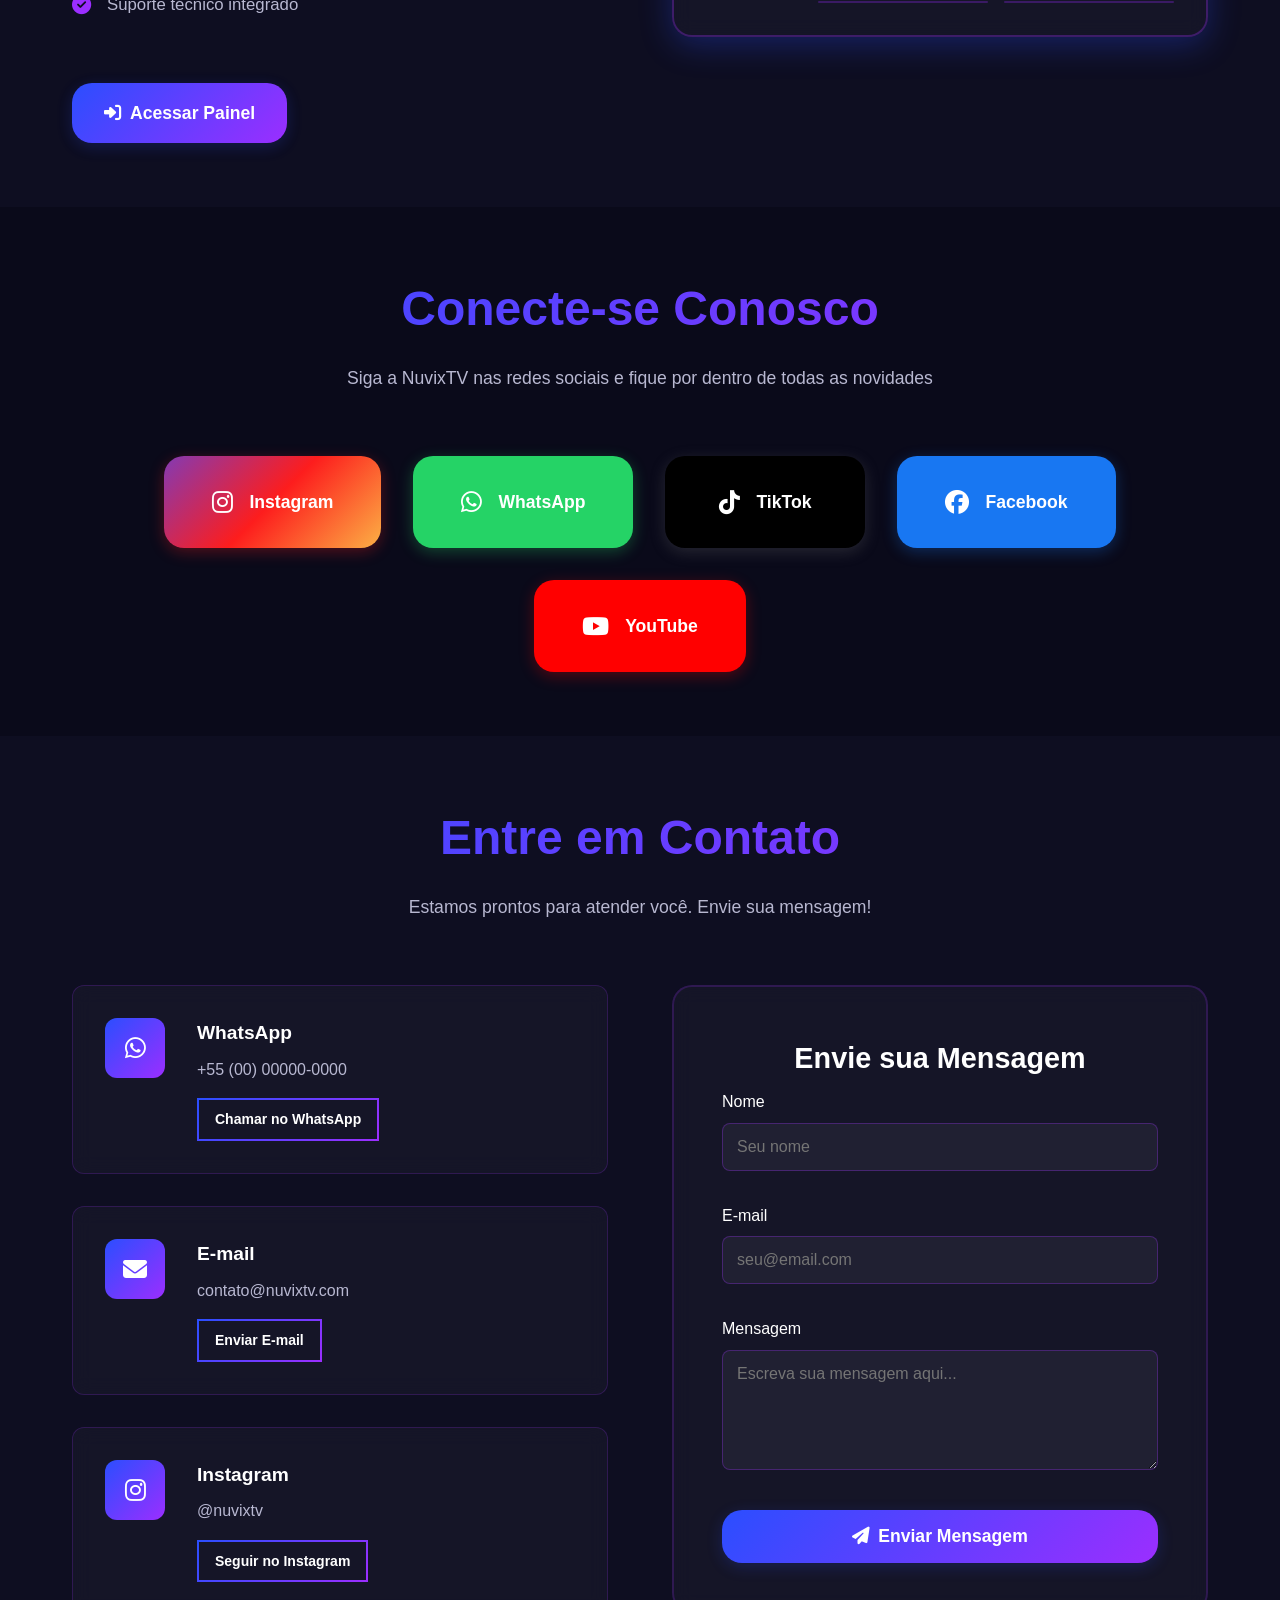
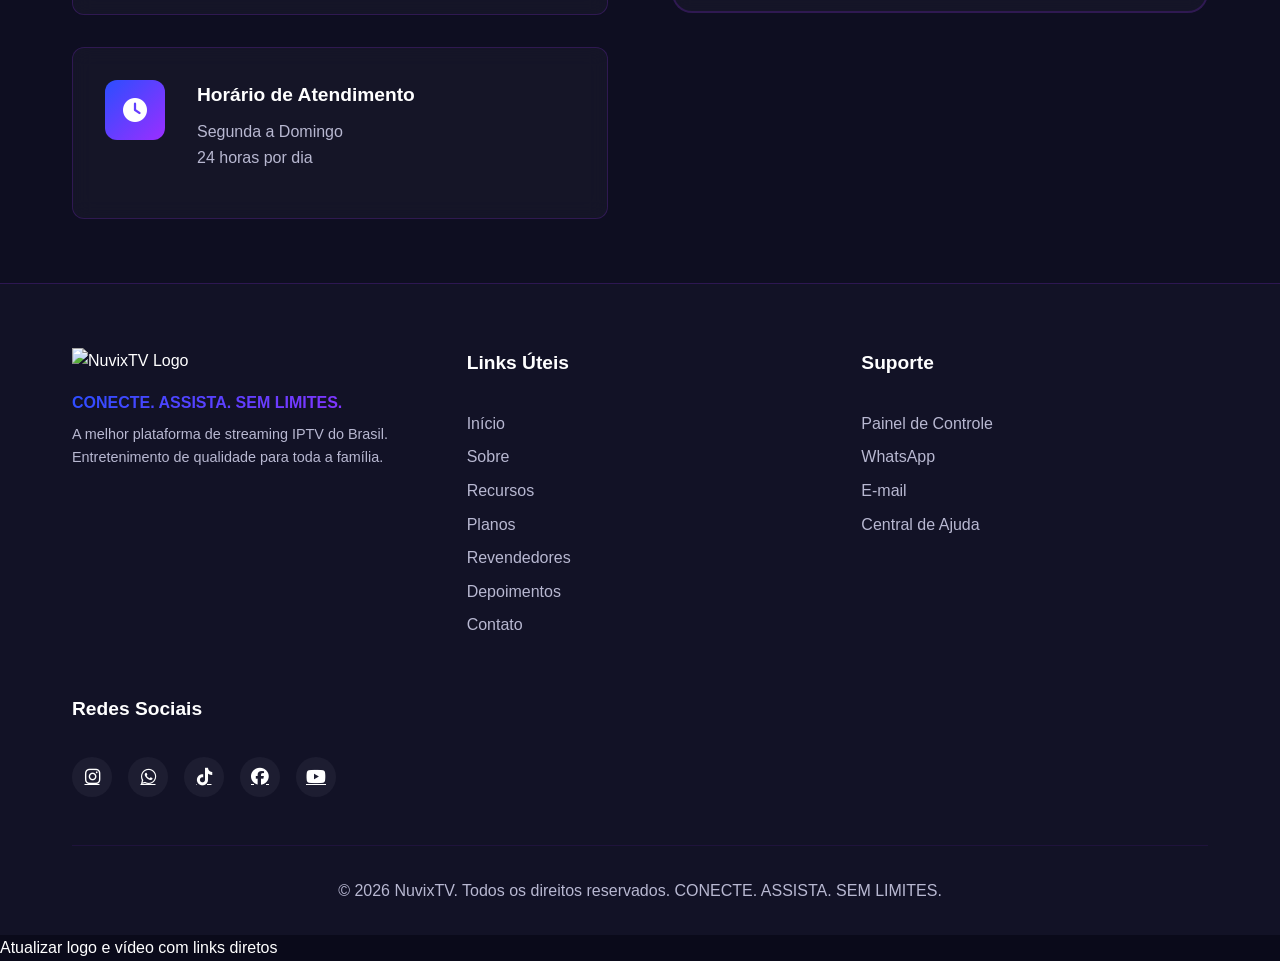
==== commit 334eb7d4: "Update index.html" ====
--- a/index.html
+++ b/index.html
@@ -757,3 +757,4 @@
     <script src="js/main.js"></script>
 </body>
 </html>
+Atualizar logo e vídeo com links diretos
--- a/css/style.css
+++ b/css/style.css
@@ -0,0 +1,1318 @@
+/* ===================================
+   RESET & VARIABLES
+   =================================== */
+:root {
+    /* Colors */
+    --primary-blue: #2B4EFF;
+    --primary-purple: #9B2EFF;
+    --dark-bg: #0A0A1A;
+    --dark-card: #131329;
+    --text-white: #FFFFFF;
+    --text-gray: #B8B8D1;
+    --gradient-primary: linear-gradient(135deg, #2B4EFF 0%, #9B2EFF 100%);
+    --gradient-secondary: linear-gradient(90deg, #2B4EFF 0%, #9B2EFF 100%);
+    
+    /* Spacing */
+    --spacing-xs: 0.5rem;
+    --spacing-sm: 1rem;
+    --spacing-md: 2rem;
+    --spacing-lg: 3rem;
+    --spacing-xl: 4rem;
+    
+    /* Border Radius */
+    --radius-sm: 8px;
+    --radius-md: 12px;
+    --radius-lg: 20px;
+    --radius-xl: 30px;
+    
+    /* Shadows */
+    --shadow-sm: 0 2px 8px rgba(43, 78, 255, 0.1);
+    --shadow-md: 0 4px 16px rgba(43, 78, 255, 0.2);
+    --shadow-lg: 0 8px 32px rgba(43, 78, 255, 0.3);
+    --shadow-glow: 0 0 30px rgba(155, 46, 255, 0.5);
+    
+    /* Transitions */
+    --transition-fast: 0.2s ease;
+    --transition-normal: 0.3s ease;
+    --transition-slow: 0.5s ease;
+}
+
+* {
+    margin: 0;
+    padding: 0;
+    box-sizing: border-box;
+}
+
+html {
+    scroll-behavior: smooth;
+}
+
+body {
+    font-family: 'Poppins', sans-serif;
+    background-color: var(--dark-bg);
+    color: var(--text-white);
+    line-height: 1.6;
+    overflow-x: hidden;
+}
+
+.container {
+    max-width: 1200px;
+    margin: 0 auto;
+    padding: 0 var(--spacing-md);
+}
+
+/* ===================================
+   PARTICLES BACKGROUND
+   =================================== */
+#particles-bg {
+    position: fixed;
+    top: 0;
+    left: 0;
+    width: 100%;
+    height: 100%;
+    z-index: -1;
+    background: var(--dark-bg);
+}
+
+#particles-bg::before {
+    content: '';
+    position: absolute;
+    top: 0;
+    left: 0;
+    width: 100%;
+    height: 100%;
+    background: 
+        radial-gradient(circle at 20% 30%, rgba(43, 78, 255, 0.1) 0%, transparent 50%),
+        radial-gradient(circle at 80% 70%, rgba(155, 46, 255, 0.1) 0%, transparent 50%);
+    animation: bgPulse 10s ease-in-out infinite alternate;
+}
+
+@keyframes bgPulse {
+    0% { opacity: 0.3; }
+    100% { opacity: 0.6; }
+}
+
+/* ===================================
+   NAVBAR
+   =================================== */
+.navbar {
+    position: fixed;
+    top: 0;
+    left: 0;
+    width: 100%;
+    z-index: 1000;
+    background: rgba(19, 19, 41, 0.8);
+    backdrop-filter: blur(20px);
+    border-bottom: 1px solid rgba(155, 46, 255, 0.1);
+    transition: all var(--transition-normal);
+}
+
+.navbar.scrolled {
+    background: rgba(19, 19, 41, 0.95);
+    box-shadow: var(--shadow-md);
+}
+
+.nav-container {
+    display: flex;
+    justify-content: space-between;
+    align-items: center;
+    padding: var(--spacing-sm) var(--spacing-md);
+}
+
+.logo img {
+    height: 50px;
+    transition: transform var(--transition-normal);
+}
+
+.logo:hover img {
+    transform: scale(1.05);
+}
+
+.nav-menu {
+    display: flex;
+    align-items: center;
+    gap: var(--spacing-md);
+}
+
+.nav-links {
+    display: flex;
+    list-style: none;
+    gap: var(--spacing-md);
+}
+
+.nav-link {
+    color: var(--text-white);
+    text-decoration: none;
+    font-weight: 500;
+    font-size: 0.95rem;
+    position: relative;
+    transition: color var(--transition-fast);
+}
+
+.nav-link::after {
+    content: '';
+    position: absolute;
+    bottom: -5px;
+    left: 0;
+    width: 0;
+    height: 2px;
+    background: var(--gradient-primary);
+    transition: width var(--transition-normal);
+}
+
+.nav-link:hover {
+    color: var(--primary-blue);
+}
+
+.nav-link:hover::after {
+    width: 100%;
+}
+
+.nav-buttons {
+    display: flex;
+    gap: var(--spacing-sm);
+}
+
+.social-icons-nav {
+    display: flex;
+    gap: var(--spacing-xs);
+}
+
+.social-icon {
+    width: 36px;
+    height: 36px;
+    display: flex;
+    align-items: center;
+    justify-content: center;
+    border-radius: 50%;
+    background: rgba(255, 255, 255, 0.05);
+    color: var(--text-white);
+    font-size: 1rem;
+    transition: all var(--transition-normal);
+}
+
+.social-icon:hover {
+    transform: translateY(-3px);
+}
+
+.social-icon.instagram:hover {
+    background: linear-gradient(135deg, #833ab4, #fd1d1d, #fcb045);
+    box-shadow: 0 4px 15px rgba(253, 29, 29, 0.4);
+}
+
+.social-icon.whatsapp:hover {
+    background: #25D366;
+    box-shadow: 0 4px 15px rgba(37, 211, 102, 0.4);
+}
+
+.social-icon.tiktok:hover {
+    background: #000000;
+    box-shadow: 0 4px 15px rgba(105, 105, 105, 0.4);
+}
+
+.social-icon.facebook:hover {
+    background: #1877F2;
+    box-shadow: 0 4px 15px rgba(24, 119, 242, 0.4);
+}
+
+.social-icon.youtube:hover {
+    background: #FF0000;
+    box-shadow: 0 4px 15px rgba(255, 0, 0, 0.4);
+}
+
+.hamburger {
+    display: none;
+    flex-direction: column;
+    gap: 5px;
+    background: none;
+    border: none;
+    cursor: pointer;
+    padding: var(--spacing-xs);
+}
+
+.hamburger span {
+    width: 25px;
+    height: 3px;
+    background: var(--text-white);
+    border-radius: 3px;
+    transition: all var(--transition-normal);
+}
+
+/* ===================================
+   BUTTONS
+   =================================== */
+.btn {
+    display: inline-flex;
+    align-items: center;
+    gap: 0.5rem;
+    padding: 0.75rem 1.5rem;
+    border-radius: var(--radius-lg);
+    font-weight: 600;
+    text-decoration: none;
+    border: none;
+    cursor: pointer;
+    transition: all var(--transition-normal);
+    font-size: 0.95rem;
+    font-family: 'Poppins', sans-serif;
+}
+
+.btn-primary {
+    background: var(--gradient-primary);
+    color: var(--text-white);
+    box-shadow: var(--shadow-md);
+}
+
+.btn-primary:hover {
+    transform: translateY(-2px);
+    box-shadow: var(--shadow-lg);
+}
+
+.btn-outline {
+    background: transparent;
+    color: var(--text-white);
+    border: 2px solid;
+    border-image: var(--gradient-primary) 1;
+    position: relative;
+    overflow: hidden;
+}
+
+.btn-outline::before {
+    content: '';
+    position: absolute;
+    top: 0;
+    left: -100%;
+    width: 100%;
+    height: 100%;
+    background: var(--gradient-primary);
+    transition: left var(--transition-normal);
+    z-index: -1;
+}
+
+.btn-outline:hover::before {
+    left: 0;
+}
+
+.btn-outline:hover {
+    border-color: transparent;
+}
+
+.btn-lg {
+    padding: 1rem 2rem;
+    font-size: 1.1rem;
+}
+
+.btn-sm {
+    padding: 0.5rem 1rem;
+    font-size: 0.875rem;
+}
+
+.btn-block {
+    width: 100%;
+    justify-content: center;
+}
+
+/* ===================================
+   HERO SECTION
+   =================================== */
+.hero {
+    min-height: 100vh;
+    display: flex;
+    align-items: center;
+    justify-content: center;
+    padding: calc(80px + var(--spacing-xl)) var(--spacing-md) var(--spacing-xl);
+    position: relative;
+    overflow: hidden;
+}
+
+.hero::before {
+    content: '';
+    position: absolute;
+    top: 50%;
+    left: 50%;
+    transform: translate(-50%, -50%);
+    width: 150%;
+    height: 150%;
+    background: radial-gradient(circle, rgba(43, 78, 255, 0.15) 0%, transparent 70%);
+    animation: heroGlow 8s ease-in-out infinite alternate;
+}
+
+@keyframes heroGlow {
+    0% { opacity: 0.3; transform: translate(-50%, -50%) scale(1); }
+    100% { opacity: 0.6; transform: translate(-50%, -50%) scale(1.1); }
+}
+
+.hero-container {
+    position: relative;
+    z-index: 1;
+}
+
+.hero-content {
+    text-align: center;
+}
+
+.hero-logo {
+    margin-bottom: var(--spacing-md);
+    animation: fadeInDown 1s ease-out;
+}
+
+.hero-logo-img {
+    max-width: 300px;
+    height: auto;
+    filter: drop-shadow(0 0 30px rgba(155, 46, 255, 0.5));
+    animation: float 3s ease-in-out infinite;
+}
+
+@keyframes float {
+    0%, 100% { transform: translateY(0px); }
+    50% { transform: translateY(-10px); }
+}
+
+@keyframes fadeInDown {
+    from {
+        opacity: 0;
+        transform: translateY(-30px);
+    }
+    to {
+        opacity: 1;
+        transform: translateY(0);
+    }
+}
+
+.hero-title {
+    font-size: clamp(2rem, 5vw, 3.5rem);
+    font-weight: 900;
+    margin-bottom: var(--spacing-md);
+    background: var(--gradient-primary);
+    -webkit-background-clip: text;
+    -webkit-text-fill-color: transparent;
+    background-clip: text;
+    line-height: 1.2;
+}
+
+.typing-text {
+    display: inline-block;
+}
+
+.cursor {
+    display: inline-block;
+    animation: blink 1s step-end infinite;
+}
+
+@keyframes blink {
+    0%, 100% { opacity: 1; }
+    50% { opacity: 0; }
+}
+
+.hero-subtitle {
+    font-size: clamp(1rem, 2vw, 1.2rem);
+    color: var(--text-gray);
+    max-width: 700px;
+    margin: 0 auto var(--spacing-lg);
+    animation: fadeInUp 1s ease-out 0.3s both;
+}
+
+@keyframes fadeInUp {
+    from {
+        opacity: 0;
+        transform: translateY(30px);
+    }
+    to {
+        opacity: 1;
+        transform: translateY(0);
+    }
+}
+
+.hero-buttons {
+    display: flex;
+    gap: var(--spacing-sm);
+    justify-content: center;
+    flex-wrap: wrap;
+    margin-bottom: var(--spacing-xl);
+    animation: fadeInUp 1s ease-out 0.6s both;
+}
+
+.hero-stats {
+    display: flex;
+    justify-content: center;
+    gap: var(--spacing-lg);
+    flex-wrap: wrap;
+    animation: fadeInUp 1s ease-out 0.9s both;
+}
+
+.stat-item {
+    text-align: center;
+    padding: var(--spacing-md);
+    background: rgba(255, 255, 255, 0.03);
+    backdrop-filter: blur(10px);
+    border-radius: var(--radius-md);
+    border: 1px solid rgba(155, 46, 255, 0.2);
+    min-width: 150px;
+}
+
+.stat-number {
+    font-size: 2.5rem;
+    font-weight: 900;
+    background: var(--gradient-primary);
+    -webkit-background-clip: text;
+    -webkit-text-fill-color: transparent;
+    background-clip: text;
+}
+
+.stat-label {
+    font-size: 0.9rem;
+    color: var(--text-gray);
+    margin-top: var(--spacing-xs);
+}
+
+.scroll-indicator {
+    position: absolute;
+    bottom: 30px;
+    left: 50%;
+    transform: translateX(-50%);
+    animation: bounce 2s infinite;
+}
+
+@keyframes bounce {
+    0%, 20%, 50%, 80%, 100% { transform: translateX(-50%) translateY(0); }
+    40% { transform: translateX(-50%) translateY(-10px); }
+    60% { transform: translateX(-50%) translateY(-5px); }
+}
+
+.mouse {
+    width: 30px;
+    height: 50px;
+    border: 2px solid var(--primary-purple);
+    border-radius: 20px;
+    display: flex;
+    justify-content: center;
+    padding-top: 8px;
+}
+
+.wheel {
+    width: 4px;
+    height: 10px;
+    background: var(--primary-purple);
+    border-radius: 2px;
+    animation: scroll 1.5s infinite;
+}
+
+@keyframes scroll {
+    0% { opacity: 1; transform: translateY(0); }
+    100% { opacity: 0; transform: translateY(15px); }
+}
+
+/* ===================================
+   SECTION HEADERS
+   =================================== */
+.section-header {
+    text-align: center;
+    margin-bottom: var(--spacing-xl);
+}
+
+.section-title {
+    font-size: clamp(2rem, 4vw, 3rem);
+    font-weight: 800;
+    margin-bottom: var(--spacing-sm);
+    background: var(--gradient-primary);
+    -webkit-background-clip: text;
+    -webkit-text-fill-color: transparent;
+    background-clip: text;
+}
+
+.section-subtitle {
+    font-size: 1.1rem;
+    color: var(--text-gray);
+    max-width: 600px;
+    margin: 0 auto;
+}
+
+/* ===================================
+   VIDEO SECTION
+   =================================== */
+.video-section {
+    padding: var(--spacing-xl) 0;
+}
+
+.video-container {
+    max-width: 900px;
+    margin: 0 auto;
+    border-radius: var(--radius-xl);
+    overflow: hidden;
+    box-shadow: var(--shadow-lg);
+    border: 2px solid rgba(155, 46, 255, 0.3);
+    background: rgba(19, 19, 41, 0.5);
+    backdrop-filter: blur(10px);
+}
+
+.video-player {
+    width: 100%;
+    height: auto;
+    display: block;
+}
+
+/* ===================================
+   RECURSOS SECTION
+   =================================== */
+.recursos {
+    padding: var(--spacing-xl) 0;
+}
+
+.recursos-grid {
+    display: grid;
+    grid-template-columns: repeat(auto-fit, minmax(300px, 1fr));
+    gap: var(--spacing-md);
+}
+
+.recurso-card {
+    background: rgba(255, 255, 255, 0.03);
+    backdrop-filter: blur(10px);
+    border-radius: var(--radius-lg);
+    padding: var(--spacing-lg);
+    border: 1px solid rgba(155, 46, 255, 0.2);
+    transition: all var(--transition-normal);
+    text-align: center;
+}
+
+.recurso-card:hover {
+    transform: translateY(-10px);
+    border-color: var(--primary-purple);
+    box-shadow: var(--shadow-glow);
+}
+
+.recurso-icon {
+    width: 80px;
+    height: 80px;
+    margin: 0 auto var(--spacing-md);
+    background: var(--gradient-primary);
+    border-radius: 50%;
+    display: flex;
+    align-items: center;
+    justify-content: center;
+    font-size: 2rem;
+    color: var(--text-white);
+    box-shadow: var(--shadow-md);
+}
+
+.recurso-card h3 {
+    font-size: 1.3rem;
+    margin-bottom: var(--spacing-sm);
+    color: var(--text-white);
+}
+
+.recurso-card p {
+    color: var(--text-gray);
+    font-size: 0.95rem;
+    line-height: 1.6;
+}
+
+/* ===================================
+   PLANOS SECTION
+   =================================== */
+.planos {
+    padding: var(--spacing-xl) 0;
+}
+
+.planos-grid {
+    display: grid;
+    grid-template-columns: repeat(auto-fit, minmax(260px, 1fr));
+    gap: var(--spacing-md);
+}
+
+.plano-card {
+    background: rgba(255, 255, 255, 0.03);
+    backdrop-filter: blur(10px);
+    border-radius: var(--radius-lg);
+    padding: var(--spacing-lg);
+    border: 2px solid rgba(155, 46, 255, 0.2);
+    transition: all var(--transition-normal);
+    position: relative;
+}
+
+.plano-card:hover {
+    transform: translateY(-10px);
+    border-color: var(--primary-purple);
+    box-shadow: var(--shadow-glow);
+}
+
+.plano-card.featured {
+    border: 2px solid var(--primary-purple);
+    background: rgba(155, 46, 255, 0.05);
+}
+
+.plano-badge {
+    position: absolute;
+    top: -15px;
+    left: 50%;
+    transform: translateX(-50%);
+    background: var(--gradient-primary);
+    color: var(--text-white);
+    padding: 0.5rem 1.5rem;
+    border-radius: var(--radius-lg);
+    font-weight: 700;
+    font-size: 0.85rem;
+    box-shadow: var(--shadow-md);
+}
+
+.plano-header {
+    text-align: center;
+    margin-bottom: var(--spacing-md);
+    padding-bottom: var(--spacing-md);
+    border-bottom: 1px solid rgba(155, 46, 255, 0.2);
+}
+
+.plano-header h3 {
+    font-size: 1.5rem;
+    margin-bottom: var(--spacing-sm);
+}
+
+.plano-price {
+    display: flex;
+    align-items: baseline;
+    justify-content: center;
+    gap: 0.25rem;
+}
+
+.currency {
+    font-size: 1.2rem;
+    font-weight: 600;
+}
+
+.amount {
+    font-size: 3rem;
+    font-weight: 900;
+    background: var(--gradient-primary);
+    -webkit-background-clip: text;
+    -webkit-text-fill-color: transparent;
+    background-clip: text;
+}
+
+.period {
+    font-size: 1rem;
+    color: var(--text-gray);
+}
+
+.plano-savings {
+    margin-top: var(--spacing-xs);
+    color: #4ade80;
+    font-weight: 600;
+    font-size: 0.9rem;
+}
+
+.plano-features {
+    list-style: none;
+    margin-bottom: var(--spacing-md);
+}
+
+.plano-features li {
+    padding: var(--spacing-xs) 0;
+    color: var(--text-gray);
+    display: flex;
+    align-items: center;
+    gap: var(--spacing-xs);
+}
+
+.plano-features i {
+    color: var(--primary-purple);
+    font-size: 1.1rem;
+}
+
+/* ===================================
+   REVENDEDORES SECTION
+   =================================== */
+.revendedores {
+    padding: var(--spacing-xl) 0;
+    background: rgba(19, 19, 41, 0.5);
+}
+
+.revendedores-content {
+    display: grid;
+    grid-template-columns: repeat(auto-fit, minmax(400px, 1fr));
+    gap: var(--spacing-xl);
+}
+
+.beneficios-list {
+    display: flex;
+    flex-direction: column;
+    gap: var(--spacing-md);
+}
+
+.beneficio-item {
+    display: flex;
+    gap: var(--spacing-md);
+    padding: var(--spacing-md);
+    background: rgba(255, 255, 255, 0.03);
+    backdrop-filter: blur(10px);
+    border-radius: var(--radius-md);
+    border: 1px solid rgba(155, 46, 255, 0.2);
+    transition: all var(--transition-normal);
+}
+
+.beneficio-item:hover {
+    border-color: var(--primary-purple);
+    transform: translateX(10px);
+}
+
+.beneficio-icon {
+    width: 60px;
+    height: 60px;
+    min-width: 60px;
+    background: var(--gradient-primary);
+    border-radius: var(--radius-md);
+    display: flex;
+    align-items: center;
+    justify-content: center;
+    font-size: 1.5rem;
+    color: var(--text-white);
+}
+
+.beneficio-text h3 {
+    font-size: 1.2rem;
+    margin-bottom: var(--spacing-xs);
+}
+
+.beneficio-text p {
+    color: var(--text-gray);
+    font-size: 0.95rem;
+}
+
+.form-card {
+    background: rgba(255, 255, 255, 0.03);
+    backdrop-filter: blur(10px);
+    border-radius: var(--radius-lg);
+    padding: var(--spacing-lg);
+    border: 2px solid rgba(155, 46, 255, 0.2);
+}
+
+.form-card h3 {
+    font-size: 1.8rem;
+    margin-bottom: var(--spacing-xs);
+    text-align: center;
+}
+
+.form-card > p {
+    text-align: center;
+    color: var(--text-gray);
+    margin-bottom: var(--spacing-md);
+}
+
+.form-group {
+    margin-bottom: var(--spacing-md);
+}
+
+.form-group label {
+    display: block;
+    margin-bottom: var(--spacing-xs);
+    font-weight: 500;
+    color: var(--text-white);
+}
+
+.form-group input,
+.form-group textarea {
+    width: 100%;
+    padding: 0.875rem;
+    border-radius: var(--radius-sm);
+    border: 1px solid rgba(155, 46, 255, 0.3);
+    background: rgba(255, 255, 255, 0.05);
+    color: var(--text-white);
+    font-family: 'Poppins', sans-serif;
+    font-size: 1rem;
+    transition: all var(--transition-fast);
+}
+
+.form-group input:focus,
+.form-group textarea:focus {
+    outline: none;
+    border-color: var(--primary-purple);
+    box-shadow: 0 0 0 3px rgba(155, 46, 255, 0.1);
+}
+
+.form-group textarea {
+    resize: vertical;
+    min-height: 100px;
+}
+
+/* ===================================
+   DEPOIMENTOS SECTION
+   =================================== */
+.depoimentos {
+    padding: var(--spacing-xl) 0;
+}
+
+.depoimentos-grid {
+    display: grid;
+    grid-template-columns: repeat(auto-fit, minmax(300px, 1fr));
+    gap: var(--spacing-md);
+}
+
+.depoimento-card {
+    background: rgba(255, 255, 255, 0.03);
+    backdrop-filter: blur(10px);
+    border-radius: var(--radius-lg);
+    padding: var(--spacing-lg);
+    border: 1px solid rgba(155, 46, 255, 0.2);
+    transition: all var(--transition-normal);
+}
+
+.depoimento-card:hover {
+    transform: translateY(-5px);
+    border-color: var(--primary-purple);
+    box-shadow: var(--shadow-glow);
+}
+
+.depoimento-header {
+    display: flex;
+    gap: var(--spacing-sm);
+    margin-bottom: var(--spacing-md);
+    align-items: center;
+}
+
+.depoimento-avatar {
+    width: 60px;
+    height: 60px;
+    min-width: 60px;
+    background: var(--gradient-primary);
+    border-radius: 50%;
+    display: flex;
+    align-items: center;
+    justify-content: center;
+    font-size: 1.5rem;
+    color: var(--text-white);
+}
+
+.depoimento-info h4 {
+    font-size: 1.1rem;
+    margin-bottom: var(--spacing-xs);
+}
+
+.stars {
+    display: flex;
+    gap: 2px;
+}
+
+.stars i {
+    color: #fbbf24;
+    font-size: 0.9rem;
+}
+
+.depoimento-text {
+    color: var(--text-gray);
+    font-size: 0.95rem;
+    line-height: 1.7;
+    font-style: italic;
+}
+
+/* ===================================
+   PAINEL SECTION
+   =================================== */
+.painel {
+    padding: var(--spacing-xl) 0;
+    background: rgba(19, 19, 41, 0.5);
+}
+
+.painel-content {
+    display: grid;
+    grid-template-columns: repeat(auto-fit, minmax(400px, 1fr));
+    gap: var(--spacing-xl);
+    align-items: center;
+}
+
+.painel-info h2 {
+    font-size: 2.5rem;
+    margin-bottom: var(--spacing-md);
+    background: var(--gradient-primary);
+    -webkit-background-clip: text;
+    -webkit-text-fill-color: transparent;
+    background-clip: text;
+}
+
+.painel-info p {
+    color: var(--text-gray);
+    font-size: 1.05rem;
+    margin-bottom: var(--spacing-md);
+    line-height: 1.7;
+}
+
+.painel-features {
+    list-style: none;
+    margin-bottom: var(--spacing-lg);
+}
+
+.painel-features li {
+    padding: var(--spacing-sm) 0;
+    color: var(--text-gray);
+    display: flex;
+    align-items: center;
+    gap: var(--spacing-sm);
+    font-size: 1.05rem;
+}
+
+.painel-features i {
+    color: var(--primary-purple);
+    font-size: 1.2rem;
+}
+
+.painel-mockup {
+    position: relative;
+}
+
+.mockup-screen {
+    background: rgba(255, 255, 255, 0.03);
+    backdrop-filter: blur(10px);
+    border-radius: var(--radius-lg);
+    border: 2px solid rgba(155, 46, 255, 0.3);
+    overflow: hidden;
+    box-shadow: var(--shadow-lg);
+}
+
+.mockup-header {
+    background: rgba(19, 19, 41, 0.8);
+    padding: var(--spacing-sm);
+    display: flex;
+    gap: 8px;
+    border-bottom: 1px solid rgba(155, 46, 255, 0.2);
+}
+
+.mockup-dot {
+    width: 12px;
+    height: 12px;
+    border-radius: 50%;
+    background: var(--gradient-primary);
+}
+
+.mockup-content {
+    padding: var(--spacing-md);
+    display: flex;
+    gap: var(--spacing-md);
+    min-height: 400px;
+}
+
+.mockup-sidebar {
+    width: 80px;
+    display: flex;
+    flex-direction: column;
+    gap: var(--spacing-sm);
+}
+
+.mockup-menu-item {
+    height: 50px;
+    background: rgba(155, 46, 255, 0.2);
+    border-radius: var(--radius-sm);
+    animation: pulse 2s ease-in-out infinite;
+}
+
+.mockup-menu-item.active {
+    background: var(--gradient-primary);
+}
+
+.mockup-main {
+    flex: 1;
+    display: flex;
+    flex-direction: column;
+    gap: var(--spacing-md);
+}
+
+.mockup-card {
+    height: 80px;
+    background: rgba(155, 46, 255, 0.1);
+    border-radius: var(--radius-sm);
+    border: 1px solid rgba(155, 46, 255, 0.2);
+}
+
+.mockup-grid {
+    display: grid;
+    grid-template-columns: repeat(2, 1fr);
+    gap: var(--spacing-sm);
+    flex: 1;
+}
+
+.mockup-item {
+    background: rgba(155, 46, 255, 0.1);
+    border-radius: var(--radius-sm);
+    border: 1px solid rgba(155, 46, 255, 0.2);
+}
+
+@keyframes pulse {
+    0%, 100% { opacity: 1; }
+    50% { opacity: 0.5; }
+}
+
+/* ===================================
+   REDES SOCIAIS SECTION
+   =================================== */
+.redes-sociais {
+    padding: var(--spacing-xl) 0;
+}
+
+.social-buttons {
+    display: flex;
+    justify-content: center;
+    flex-wrap: wrap;
+    gap: var(--spacing-md);
+}
+
+.social-btn {
+    display: flex;
+    align-items: center;
+    gap: var(--spacing-sm);
+    padding: var(--spacing-md) var(--spacing-lg);
+    border-radius: var(--radius-lg);
+    font-weight: 600;
+    text-decoration: none;
+    color: var(--text-white);
+    font-size: 1.1rem;
+    transition: all var(--transition-normal);
+    min-width: 200px;
+    justify-content: center;
+}
+
+.social-btn i {
+    font-size: 1.5rem;
+}
+
+.instagram-btn {
+    background: linear-gradient(135deg, #833ab4, #fd1d1d, #fcb045);
+    box-shadow: 0 4px 15px rgba(253, 29, 29, 0.3);
+}
+
+.instagram-btn:hover {
+    transform: translateY(-5px);
+    box-shadow: 0 8px 25px rgba(253, 29, 29, 0.5);
+}
+
+.whatsapp-btn {
+    background: #25D366;
+    box-shadow: 0 4px 15px rgba(37, 211, 102, 0.3);
+}
+
+.whatsapp-btn:hover {
+    transform: translateY(-5px);
+    box-shadow: 0 8px 25px rgba(37, 211, 102, 0.5);
+}
+
+.tiktok-btn {
+    background: #000000;
+    box-shadow: 0 4px 15px rgba(105, 105, 105, 0.3);
+}
+
+.tiktok-btn:hover {
+    transform: translateY(-5px);
+    box-shadow: 0 8px 25px rgba(105, 105, 105, 0.5);
+}
+
+.facebook-btn {
+    background: #1877F2;
+    box-shadow: 0 4px 15px rgba(24, 119, 242, 0.3);
+}
+
+.facebook-btn:hover {
+    transform: translateY(-5px);
+    box-shadow: 0 8px 25px rgba(24, 119, 242, 0.5);
+}
+
+.youtube-btn {
+    background: #FF0000;
+    box-shadow: 0 4px 15px rgba(255, 0, 0, 0.3);
+}
+
+.youtube-btn:hover {
+    transform: translateY(-5px);
+    box-shadow: 0 8px 25px rgba(255, 0, 0, 0.5);
+}
+
+/* ===================================
+   CONTATO SECTION
+   =================================== */
+.contato {
+    padding: var(--spacing-xl) 0;
+    background: rgba(19, 19, 41, 0.5);
+}
+
+.contato-content {
+    display: grid;
+    grid-template-columns: repeat(auto-fit, minmax(400px, 1fr));
+    gap: var(--spacing-xl);
+}
+
+.contato-info {
+    display: flex;
+    flex-direction: column;
+    gap: var(--spacing-md);
+}
+
+.contato-item {
+    display: flex;
+    gap: var(--spacing-md);
+    padding: var(--spacing-md);
+    background: rgba(255, 255, 255, 0.03);
+    backdrop-filter: blur(10px);
+    border-radius: var(--radius-md);
+    border: 1px solid rgba(155, 46, 255, 0.2);
+    transition: all var(--transition-normal);
+}
+
+.contato-item:hover {
+    border-color: var(--primary-purple);
+    transform: translateX(10px);
+}
+
+.contato-icon {
+    width: 60px;
+    height: 60px;
+    min-width: 60px;
+    background: var(--gradient-primary);
+    border-radius: var(--radius-md);
+    display: flex;
+    align-items: center;
+    justify-content: center;
+    font-size: 1.5rem;
+    color: var(--text-white);
+}
+
+.contato-text h3 {
+    font-size: 1.2rem;
+    margin-bottom: var(--spacing-xs);
+}
+
+.contato-text p {
+    color: var(--text-gray);
+    margin-bottom: var(--spacing-sm);
+}
+
+/* ===================================
+   FOOTER
+   =================================== */
+.footer {
+    background: rgba(19, 19, 41, 0.9);
+    padding: var(--spacing-xl) 0 var(--spacing-md);
+    border-top: 1px solid rgba(155, 46, 255, 0.2);
+}
+
+.footer-content {
+    display: grid;
+    grid-template-columns: repeat(auto-fit, minmax(250px, 1fr));
+    gap: var(--spacing-lg);
+    margin-bottom: var(--spacing-lg);
+}
+
+.footer-logo {
+    max-width: 200px;
+    margin-bottom: var(--spacing-sm);
+}
+
+.footer-slogan {
+    font-weight: 700;
+    background: var(--gradient-primary);
+    -webkit-background-clip: text;
+    -webkit-text-fill-color: transparent;
+    background-clip: text;
+    margin-bottom: var(--spacing-xs);
+}
+
+.footer-description {
+    color: var(--text-gray);
+    font-size: 0.9rem;
+    line-height: 1.6;
+}
+
+.footer-column h4 {
+    margin-bottom: var(--spacing-md);
+    font-size: 1.2rem;
+}
+
+.footer-links {
+    list-style: none;
+}
+
+.footer-links li {
+    margin-bottom: var(--spacing-xs);
+}
+
+.footer-links a {
+    color: var(--text-gray);
+    text-decoration: none;
+    transition: color var(--transition-fast);
+}
+
+.footer-links a:hover {
+    color: var(--primary-purple);
+}
+
+.footer-social {
+    display: flex;
+    gap: var(--spacing-sm);
+}
+
+.footer-social-icon {
+    width: 40px;
+    height: 40px;
+    display: flex;
+    align-items: center;
+    justify-content: center;
+    border-radius: 50%;
+    background: rgba(255, 255, 255, 0.05);
+    color: var(--text-white);
+    font-size: 1.1rem;
+    transition: all var(--transition-normal);
+}
+
+.footer-social-icon:hover {
+    transform: translateY(-3px);
+}
+
+.footer-social-icon.instagram:hover {
+    background: linear-gradient(135deg, #833ab4, #fd1d1d, #fcb045);
+}
+
+.footer-social-icon.whatsapp:hover {
+    background: #25D366;
+}
+
+.footer-social-icon.tiktok:hover {
+    background: #000000;
+}
+
+.footer-social-icon.facebook:hover {
+    background: #1877F2;
+}
+
+.footer-social-icon.youtube:hover {
+    background: #FF0000;
+}
+
+.footer-bottom {
+    text-align: center;
+    padding-top: var(--spacing-md);
+    border-top: 1px solid rgba(155, 46, 255, 0.1);
+    color: var(--text-gray);
+}
+
+/* ===================================
+   SCROLL TO TOP BUTTON
+   =================================== */
+.scroll-top {
+    position: fixed;
+    bottom: 30px;
+    right: 30px;
+    width: 50px;
+    height: 50px;
+    background: var(--gradient-primary);
+    color: var(--text-white);
+    border: none;
+    border-radius: 50%;
+    font-size: 1.2rem;
+    cursor: pointer;
+    opacity: 0;
+    visibility: hidden;
+    transition: all var(--transition-normal);
+    z-index: 999;
+    box-shadow: var(--shadow-lg);
+}
+
+.scroll-top.show {
+    opacity: 1;
+    visibility: visible;
+}
+
+.scroll-top:hover {
+    transform: translateY(-5px);
+}
--- a/css/responsive.css
+++ b/css/responsive.css
@@ -0,0 +1,410 @@
+/* ===================================
+   RESPONSIVE DESIGN
+   =================================== */
+
+/* Tablets and below (max-width: 768px) */
+@media (max-width: 768px) {
+    /* Navbar */
+    .hamburger {
+        display: flex;
+        z-index: 1001;
+    }
+    
+    .nav-menu {
+        position: fixed;
+        top: 0;
+        right: -100%;
+        width: 80%;
+        max-width: 350px;
+        height: 100vh;
+        background: rgba(19, 19, 41, 0.98);
+        backdrop-filter: blur(20px);
+        flex-direction: column;
+        padding: 100px 30px 30px;
+        transition: right var(--transition-normal);
+        border-left: 1px solid rgba(155, 46, 255, 0.3);
+        overflow-y: auto;
+    }
+    
+    .nav-menu.active {
+        right: 0;
+    }
+    
+    .nav-links {
+        flex-direction: column;
+        width: 100%;
+    }
+    
+    .nav-link {
+        padding: 15px 0;
+        border-bottom: 1px solid rgba(155, 46, 255, 0.1);
+        width: 100%;
+    }
+    
+    .nav-buttons {
+        flex-direction: column;
+        width: 100%;
+        margin-top: 20px;
+    }
+    
+    .nav-buttons .btn {
+        width: 100%;
+        justify-content: center;
+    }
+    
+    .social-icons-nav {
+        justify-content: center;
+        margin-top: 20px;
+        width: 100%;
+    }
+    
+    .hamburger.active span:nth-child(1) {
+        transform: rotate(45deg) translate(7px, 7px);
+    }
+    
+    .hamburger.active span:nth-child(2) {
+        opacity: 0;
+    }
+    
+    .hamburger.active span:nth-child(3) {
+        transform: rotate(-45deg) translate(7px, -7px);
+    }
+    
+    /* Hero Section */
+    .hero {
+        padding: calc(80px + var(--spacing-md)) var(--spacing-md) var(--spacing-md);
+        min-height: auto;
+    }
+    
+    .hero-logo-img {
+        max-width: 200px;
+    }
+    
+    .hero-buttons {
+        flex-direction: column;
+        width: 100%;
+    }
+    
+    .hero-buttons .btn {
+        width: 100%;
+    }
+    
+    .hero-stats {
+        gap: var(--spacing-md);
+    }
+    
+    .stat-item {
+        min-width: 120px;
+        padding: var(--spacing-sm);
+    }
+    
+    .stat-number {
+        font-size: 2rem;
+    }
+    
+    /* Sections */
+    section {
+        padding: var(--spacing-lg) 0;
+    }
+    
+    .section-header {
+        margin-bottom: var(--spacing-lg);
+    }
+    
+    /* Recursos Grid */
+    .recursos-grid {
+        grid-template-columns: 1fr;
+    }
+    
+    /* Planos Grid */
+    .planos-grid {
+        grid-template-columns: 1fr;
+    }
+    
+    /* Revendedores */
+    .revendedores-content {
+        grid-template-columns: 1fr;
+    }
+    
+    .beneficio-item {
+        flex-direction: column;
+        text-align: center;
+    }
+    
+    .beneficio-item:hover {
+        transform: translateY(-5px);
+    }
+    
+    /* Depoimentos */
+    .depoimentos-grid {
+        grid-template-columns: 1fr;
+    }
+    
+    /* Painel */
+    .painel-content {
+        grid-template-columns: 1fr;
+    }
+    
+    .mockup-content {
+        min-height: 300px;
+        padding: var(--spacing-sm);
+    }
+    
+    .mockup-sidebar {
+        width: 60px;
+    }
+    
+    .mockup-menu-item {
+        height: 40px;
+    }
+    
+    .mockup-grid {
+        grid-template-columns: 1fr;
+    }
+    
+    /* Social Buttons */
+    .social-buttons {
+        flex-direction: column;
+        align-items: stretch;
+    }
+    
+    .social-btn {
+        width: 100%;
+    }
+    
+    /* Contato */
+    .contato-content {
+        grid-template-columns: 1fr;
+    }
+    
+    .contato-item {
+        flex-direction: column;
+        text-align: center;
+    }
+    
+    .contato-item:hover {
+        transform: translateY(-5px);
+    }
+    
+    /* Footer */
+    .footer-content {
+        grid-template-columns: 1fr;
+        text-align: center;
+    }
+    
+    .footer-logo {
+        margin: 0 auto var(--spacing-sm);
+    }
+    
+    .footer-social {
+        justify-content: center;
+    }
+    
+    /* Scroll Top Button */
+    .scroll-top {
+        width: 45px;
+        height: 45px;
+        bottom: 20px;
+        right: 20px;
+        font-size: 1.1rem;
+    }
+}
+
+/* Mobile phones (max-width: 480px) */
+@media (max-width: 480px) {
+    /* Container */
+    .container {
+        padding: 0 var(--spacing-sm);
+    }
+    
+    /* Typography */
+    .section-title {
+        font-size: 1.8rem;
+    }
+    
+    .section-subtitle {
+        font-size: 1rem;
+    }
+    
+    /* Hero */
+    .hero-logo-img {
+        max-width: 150px;
+    }
+    
+    .hero-title {
+        font-size: 1.8rem;
+    }
+    
+    .hero-subtitle {
+        font-size: 0.95rem;
+    }
+    
+    .hero-stats {
+        flex-direction: column;
+    }
+    
+    .stat-item {
+        width: 100%;
+    }
+    
+    /* Video */
+    .video-container {
+        border-radius: var(--radius-md);
+    }
+    
+    /* Cards */
+    .recurso-card,
+    .plano-card,
+    .depoimento-card,
+    .form-card {
+        padding: var(--spacing-md);
+    }
+    
+    .recurso-icon {
+        width: 60px;
+        height: 60px;
+        font-size: 1.5rem;
+    }
+    
+    /* Planos */
+    .amount {
+        font-size: 2.5rem;
+    }
+    
+    /* Painel */
+    .painel-info h2 {
+        font-size: 2rem;
+    }
+    
+    .mockup-content {
+        min-height: 250px;
+    }
+    
+    .mockup-sidebar {
+        width: 50px;
+    }
+    
+    .mockup-menu-item {
+        height: 35px;
+    }
+    
+    /* Forms */
+    .form-group input,
+    .form-group textarea {
+        font-size: 16px; /* Prevents zoom on iOS */
+    }
+    
+    /* Buttons */
+    .btn {
+        padding: 0.75rem 1.25rem;
+        font-size: 0.9rem;
+    }
+    
+    .btn-lg {
+        padding: 0.875rem 1.5rem;
+        font-size: 1rem;
+    }
+    
+    /* Nav Logo */
+    .logo img {
+        height: 40px;
+    }
+}
+
+/* Large tablets and small desktops (min-width: 769px) and (max-width: 1024px) */
+@media (min-width: 769px) and (max-width: 1024px) {
+    .container {
+        max-width: 960px;
+    }
+    
+    .recursos-grid,
+    .depoimentos-grid {
+        grid-template-columns: repeat(2, 1fr);
+    }
+    
+    .planos-grid {
+        grid-template-columns: repeat(2, 1fr);
+    }
+}
+
+/* Extra large screens (min-width: 1400px) */
+@media (min-width: 1400px) {
+    .container {
+        max-width: 1320px;
+    }
+    
+    .hero-title {
+        font-size: 4rem;
+    }
+    
+    .section-title {
+        font-size: 3.5rem;
+    }
+}
+
+/* Print styles */
+@media print {
+    .navbar,
+    .scroll-top,
+    .hamburger,
+    #particles-bg {
+        display: none !important;
+    }
+    
+    body {
+        background: white;
+        color: black;
+    }
+    
+    .hero {
+        min-height: auto;
+    }
+}
+
+/* Landscape orientation on mobile */
+@media (max-height: 600px) and (orientation: landscape) {
+    .hero {
+        min-height: auto;
+        padding: calc(80px + var(--spacing-md)) var(--spacing-md) var(--spacing-md);
+    }
+    
+    .scroll-indicator {
+        display: none;
+    }
+}
+
+/* Reduced motion for accessibility */
+@media (prefers-reduced-motion: reduce) {
+    *,
+    *::before,
+    *::after {
+        animation-duration: 0.01ms !important;
+        animation-iteration-count: 1 !important;
+        transition-duration: 0.01ms !important;
+    }
+    
+    html {
+        scroll-behavior: auto;
+    }
+}
+
+/* High contrast mode */
+@media (prefers-contrast: high) {
+    .btn-outline {
+        border-width: 3px;
+    }
+    
+    .nav-link::after {
+        height: 3px;
+    }
+    
+    input,
+    textarea {
+        border-width: 2px;
+    }
+}
+
+/* Dark mode (already dark, but for systems that prefer light) */
+@media (prefers-color-scheme: light) {
+    /* Keep dark theme as it's the design */
+}
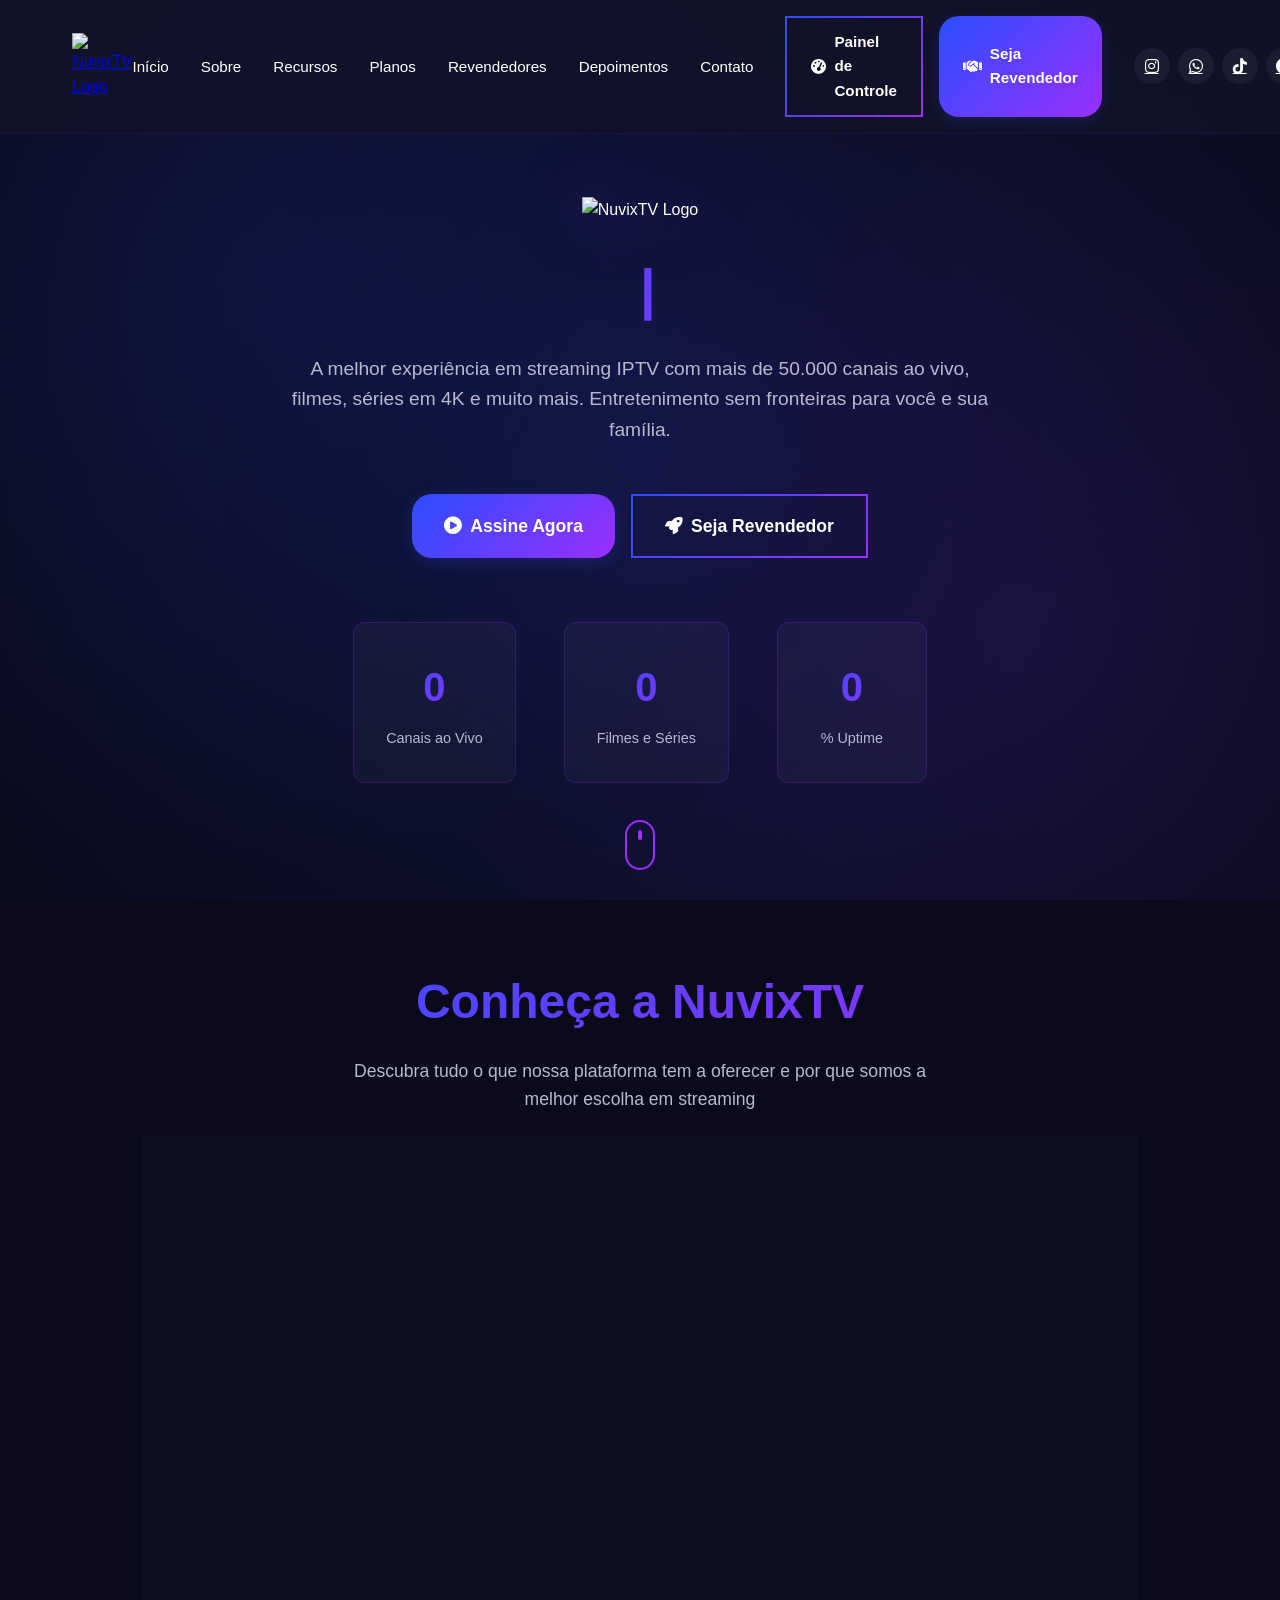
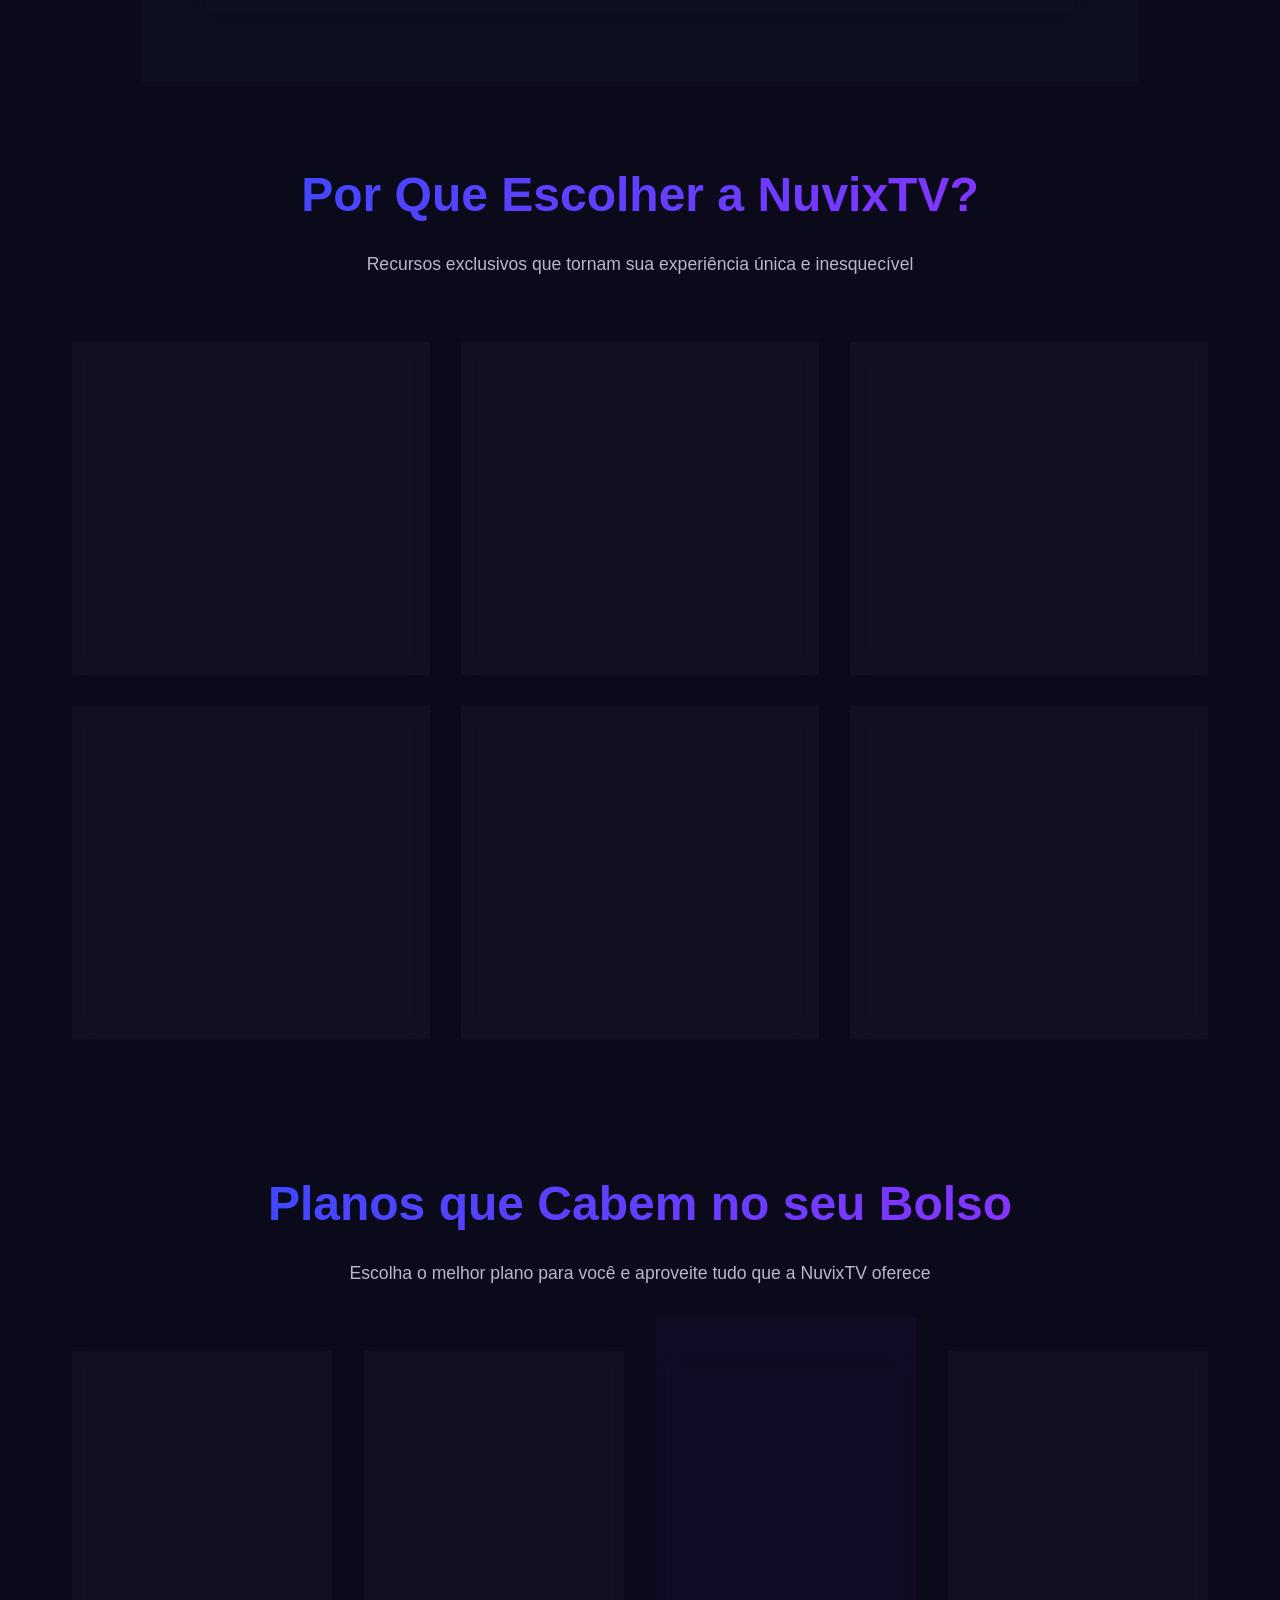
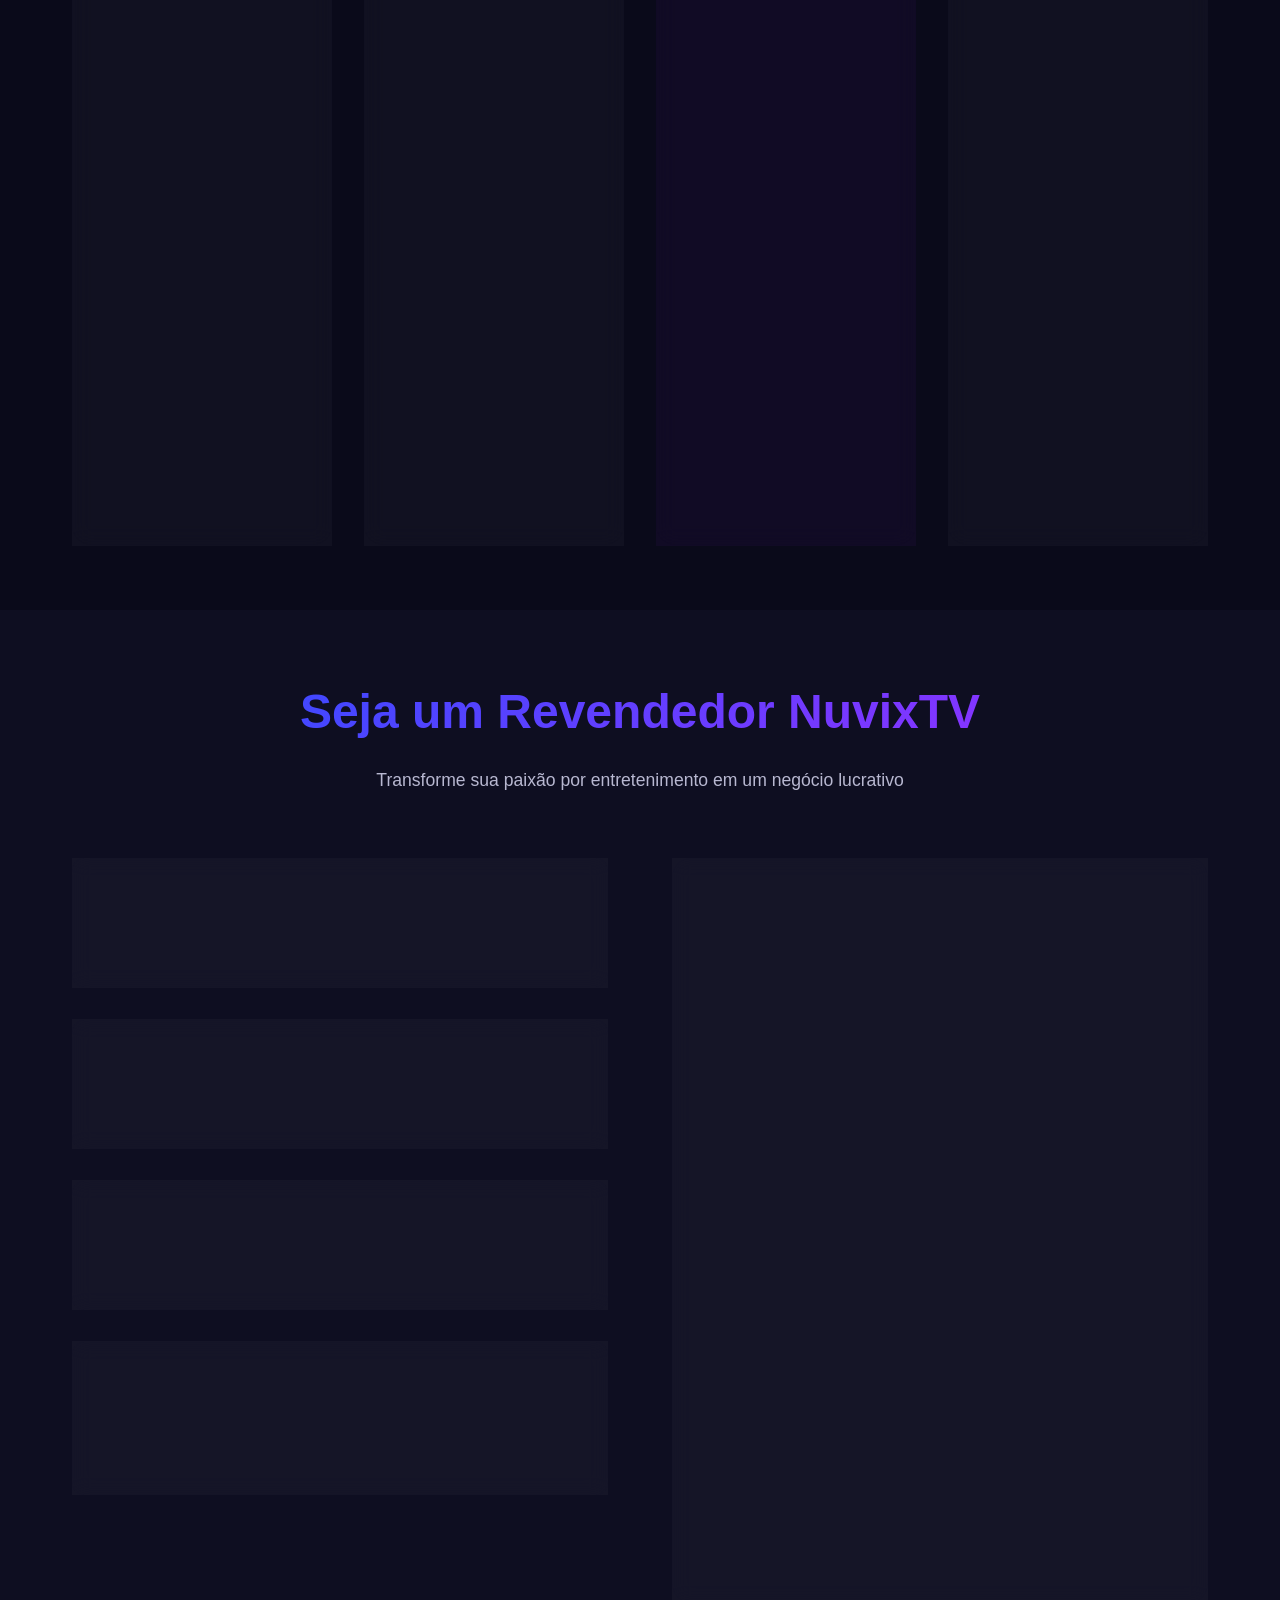
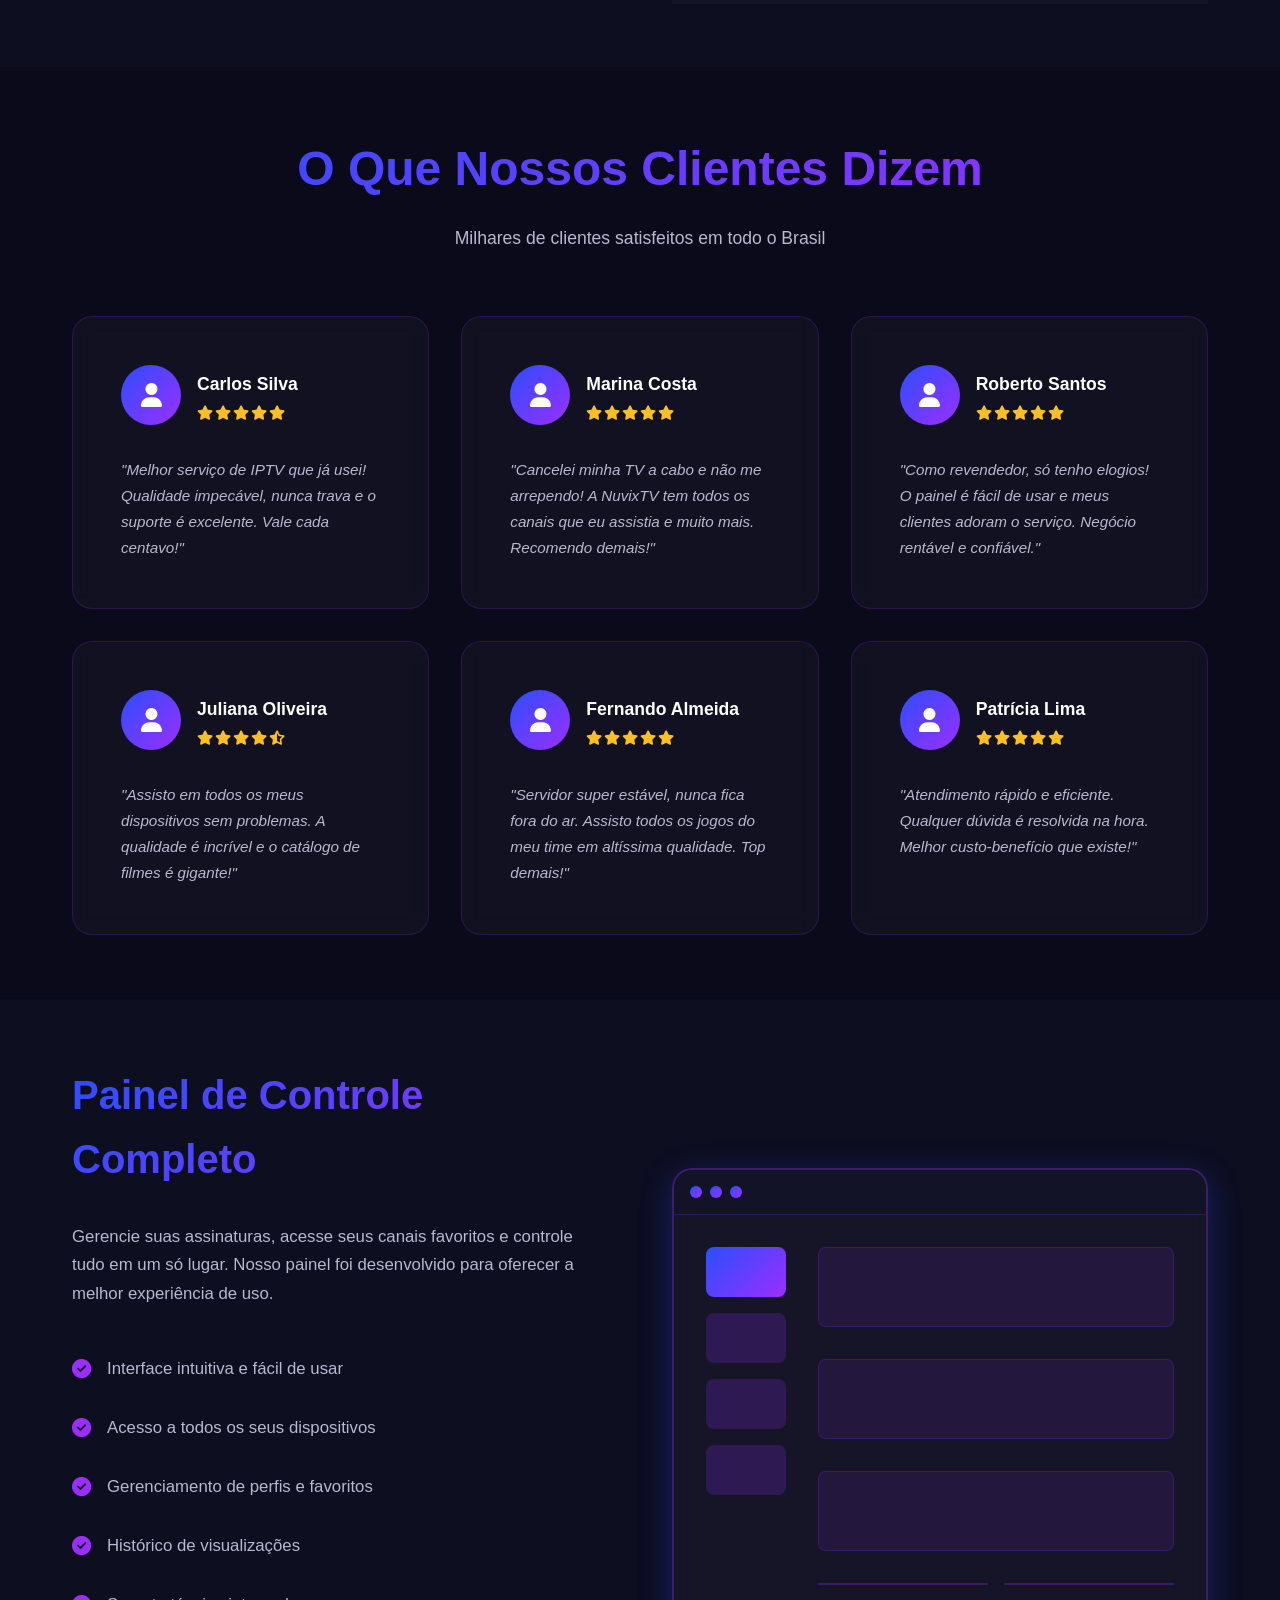
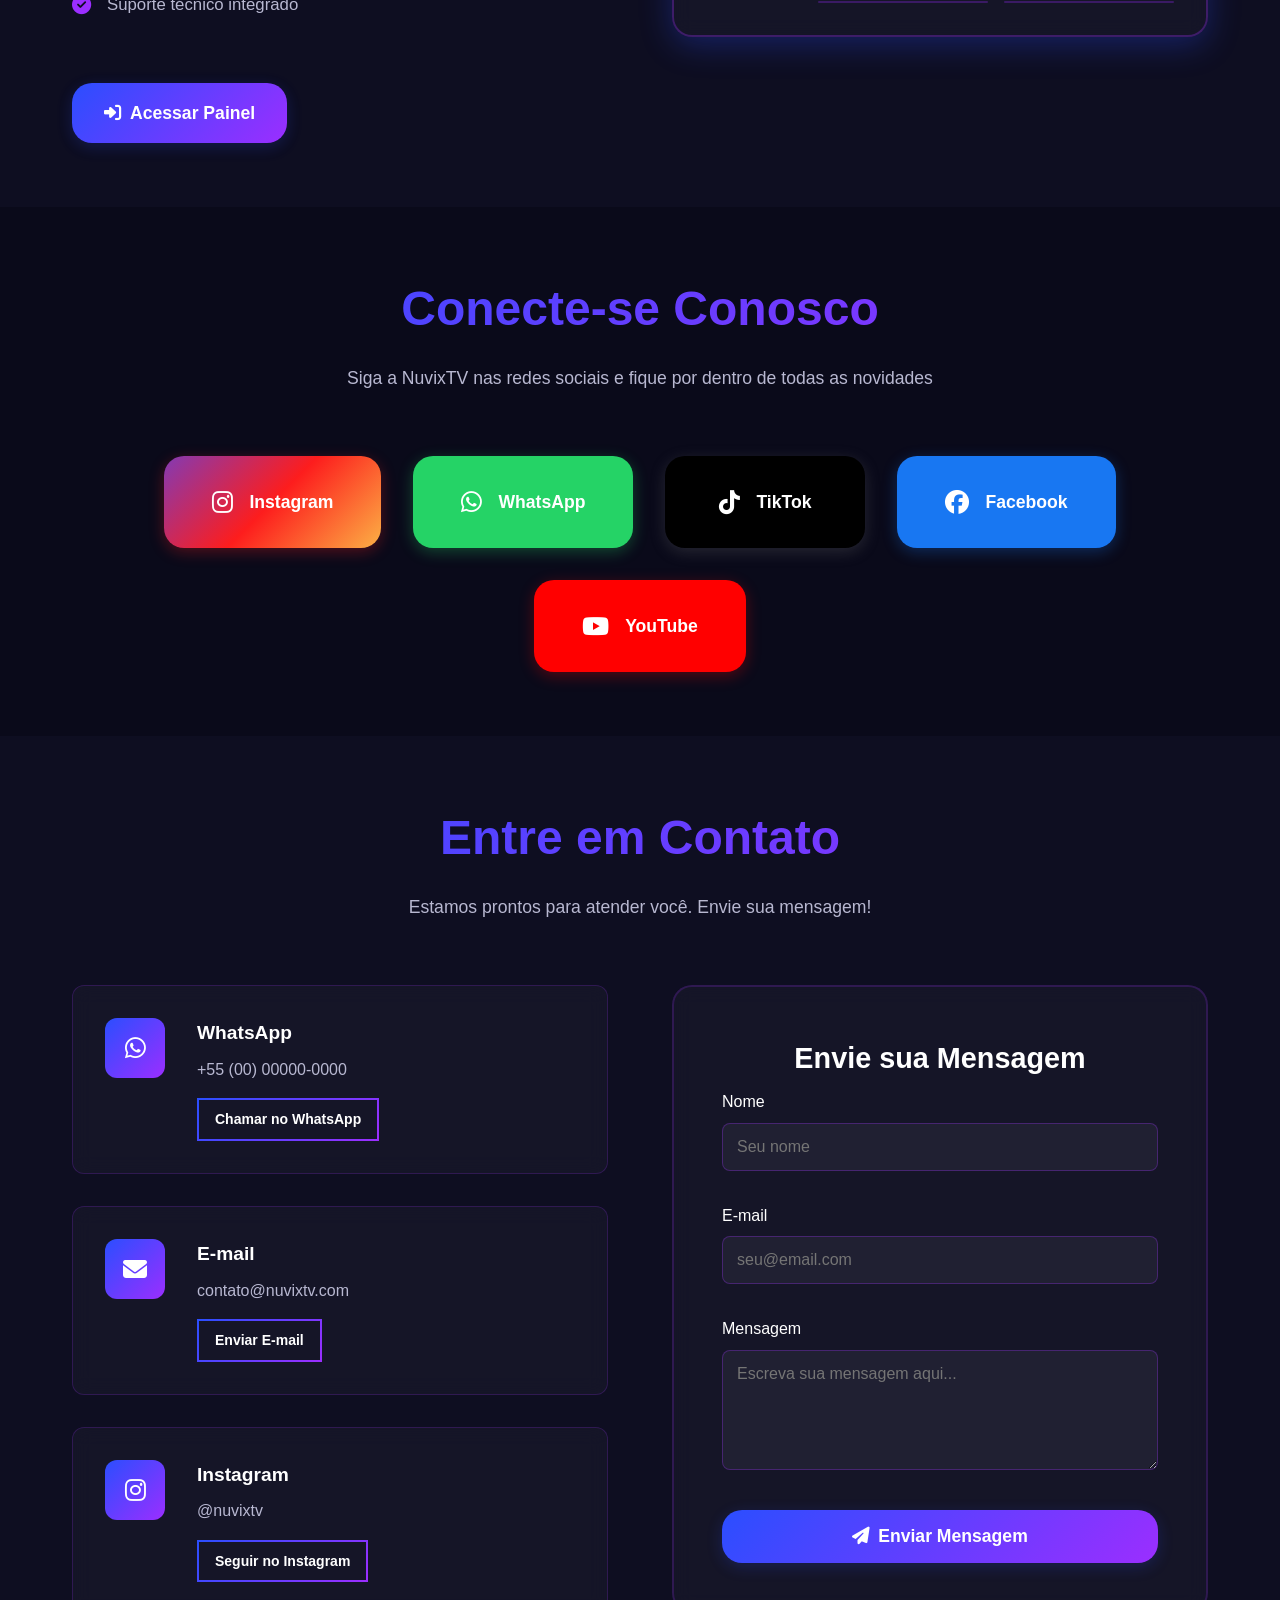
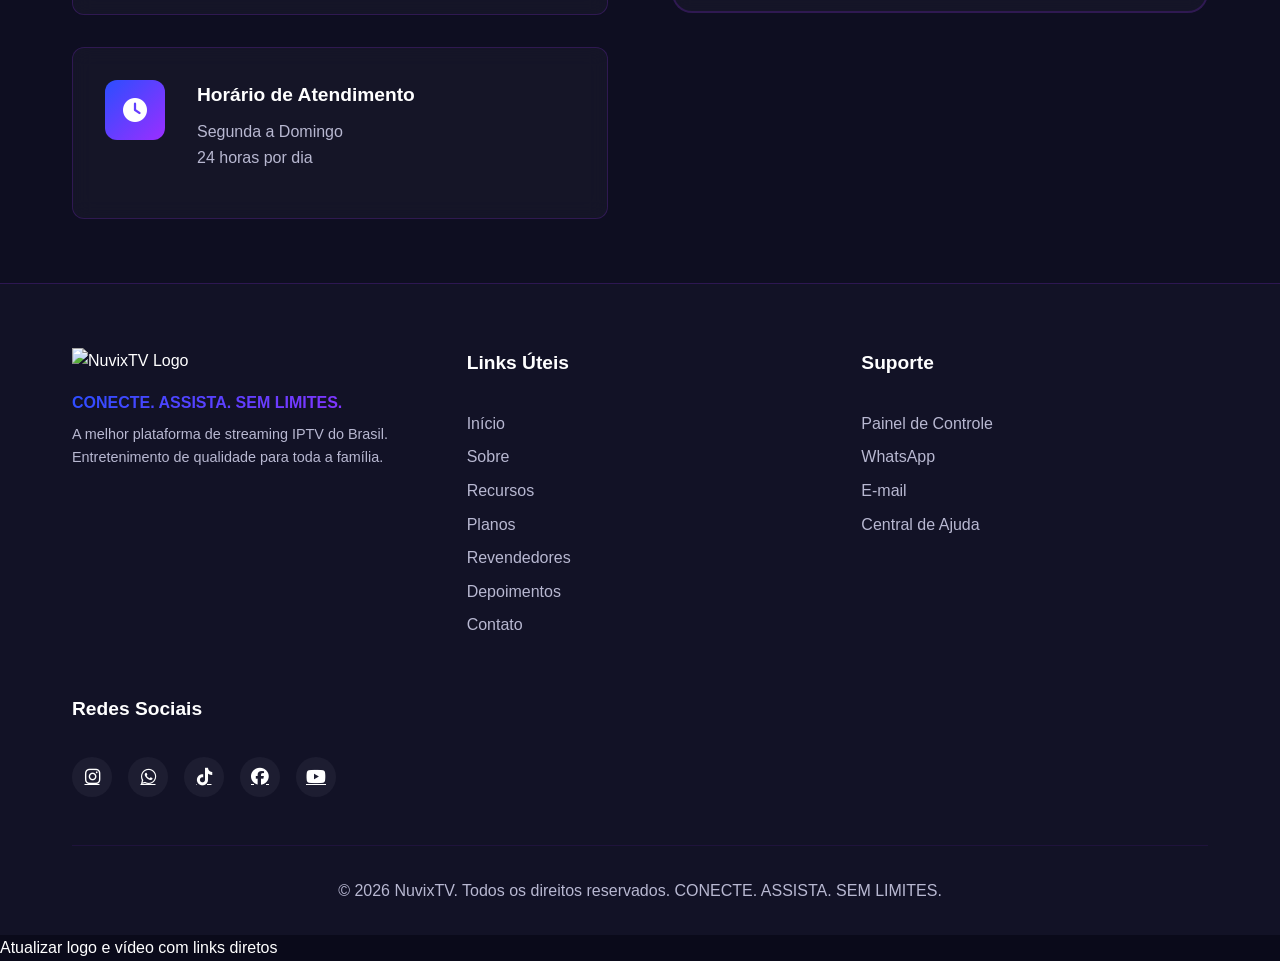
==== commit ecedec06: "Update index.html" ====
--- a/index.html
+++ b/index.html
@@ -24,7 +24,7 @@
     <nav class="navbar" id="navbar">
         <div class="container nav-container">
             <a href="#home" class="logo">
-                <img src="https://www.genspark.ai/api/files/s/1ucGXV0D" alt="NuvixTV Logo">
+               <img src="https://www.genspark.ai/api/files/s/1ucGXV0D" alt="NuvixTV Logo">
             </a>
             
             <div class="nav-menu" id="navMenu">
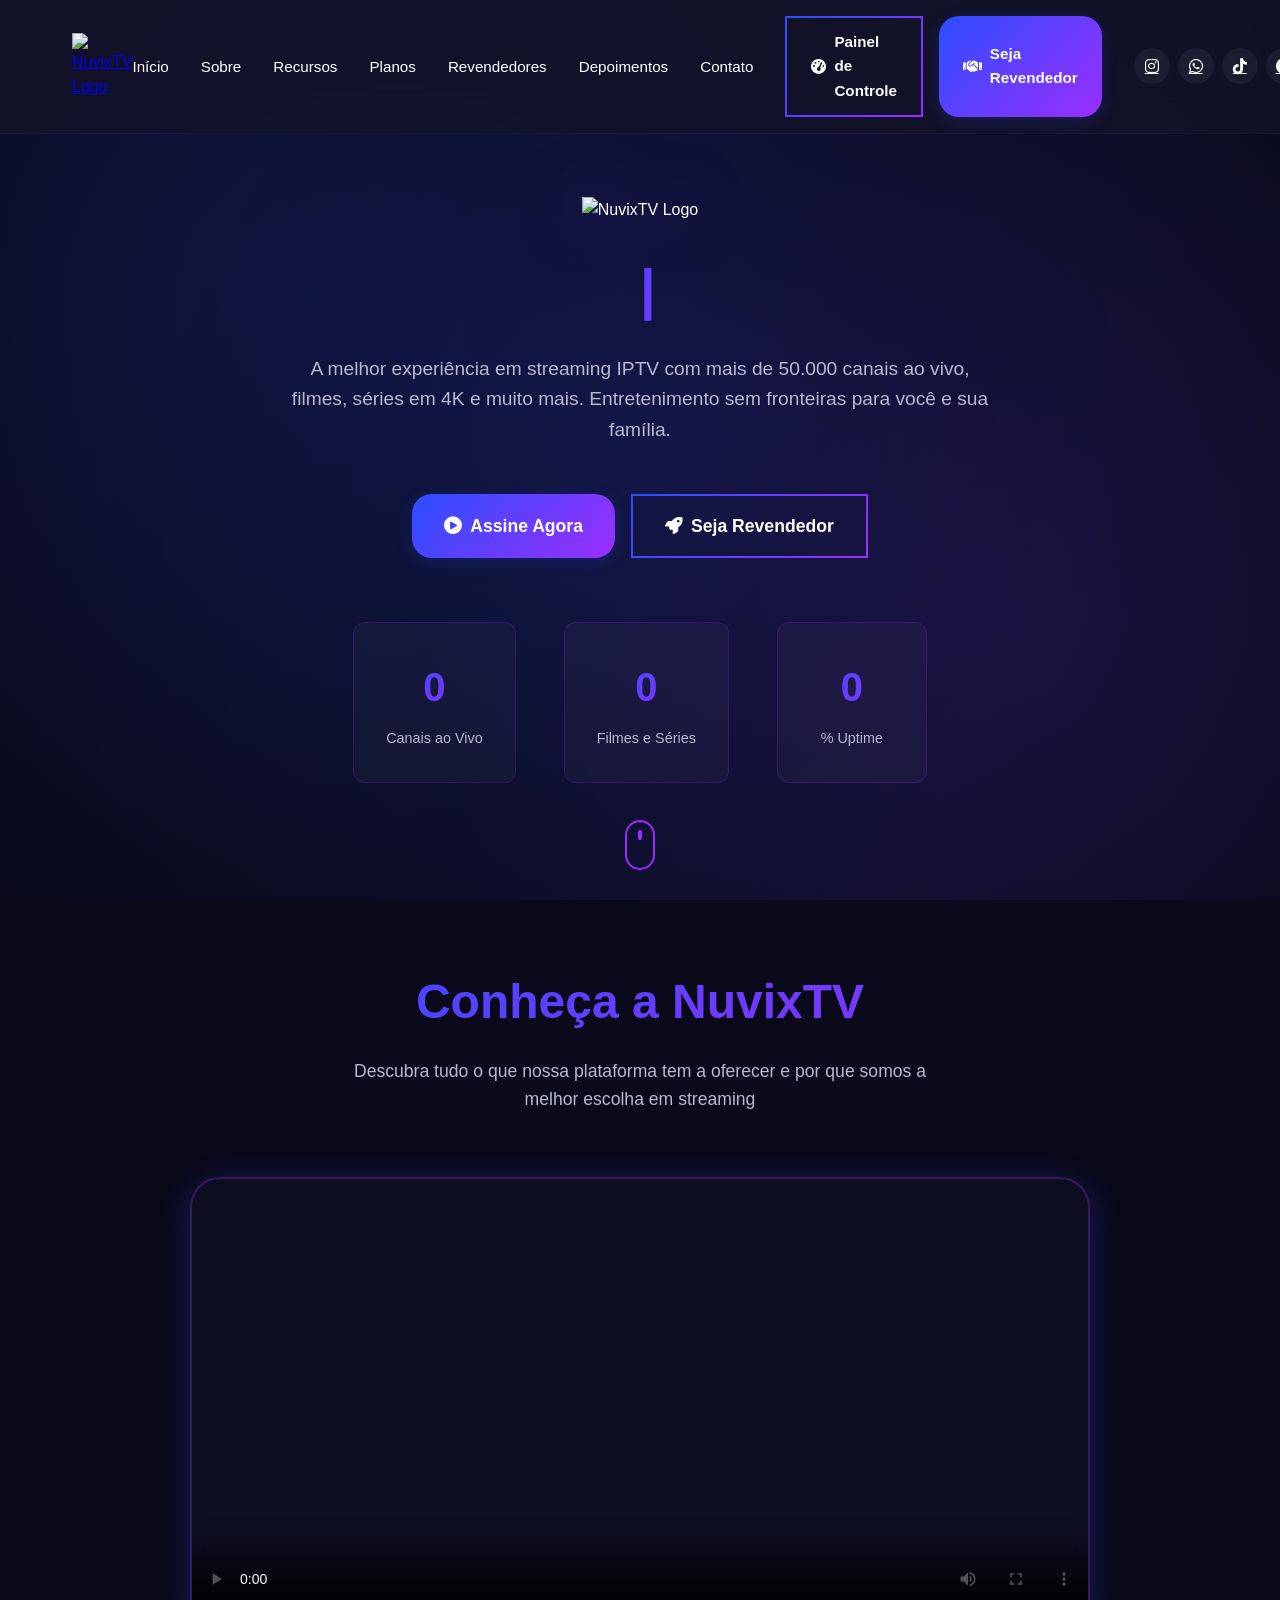
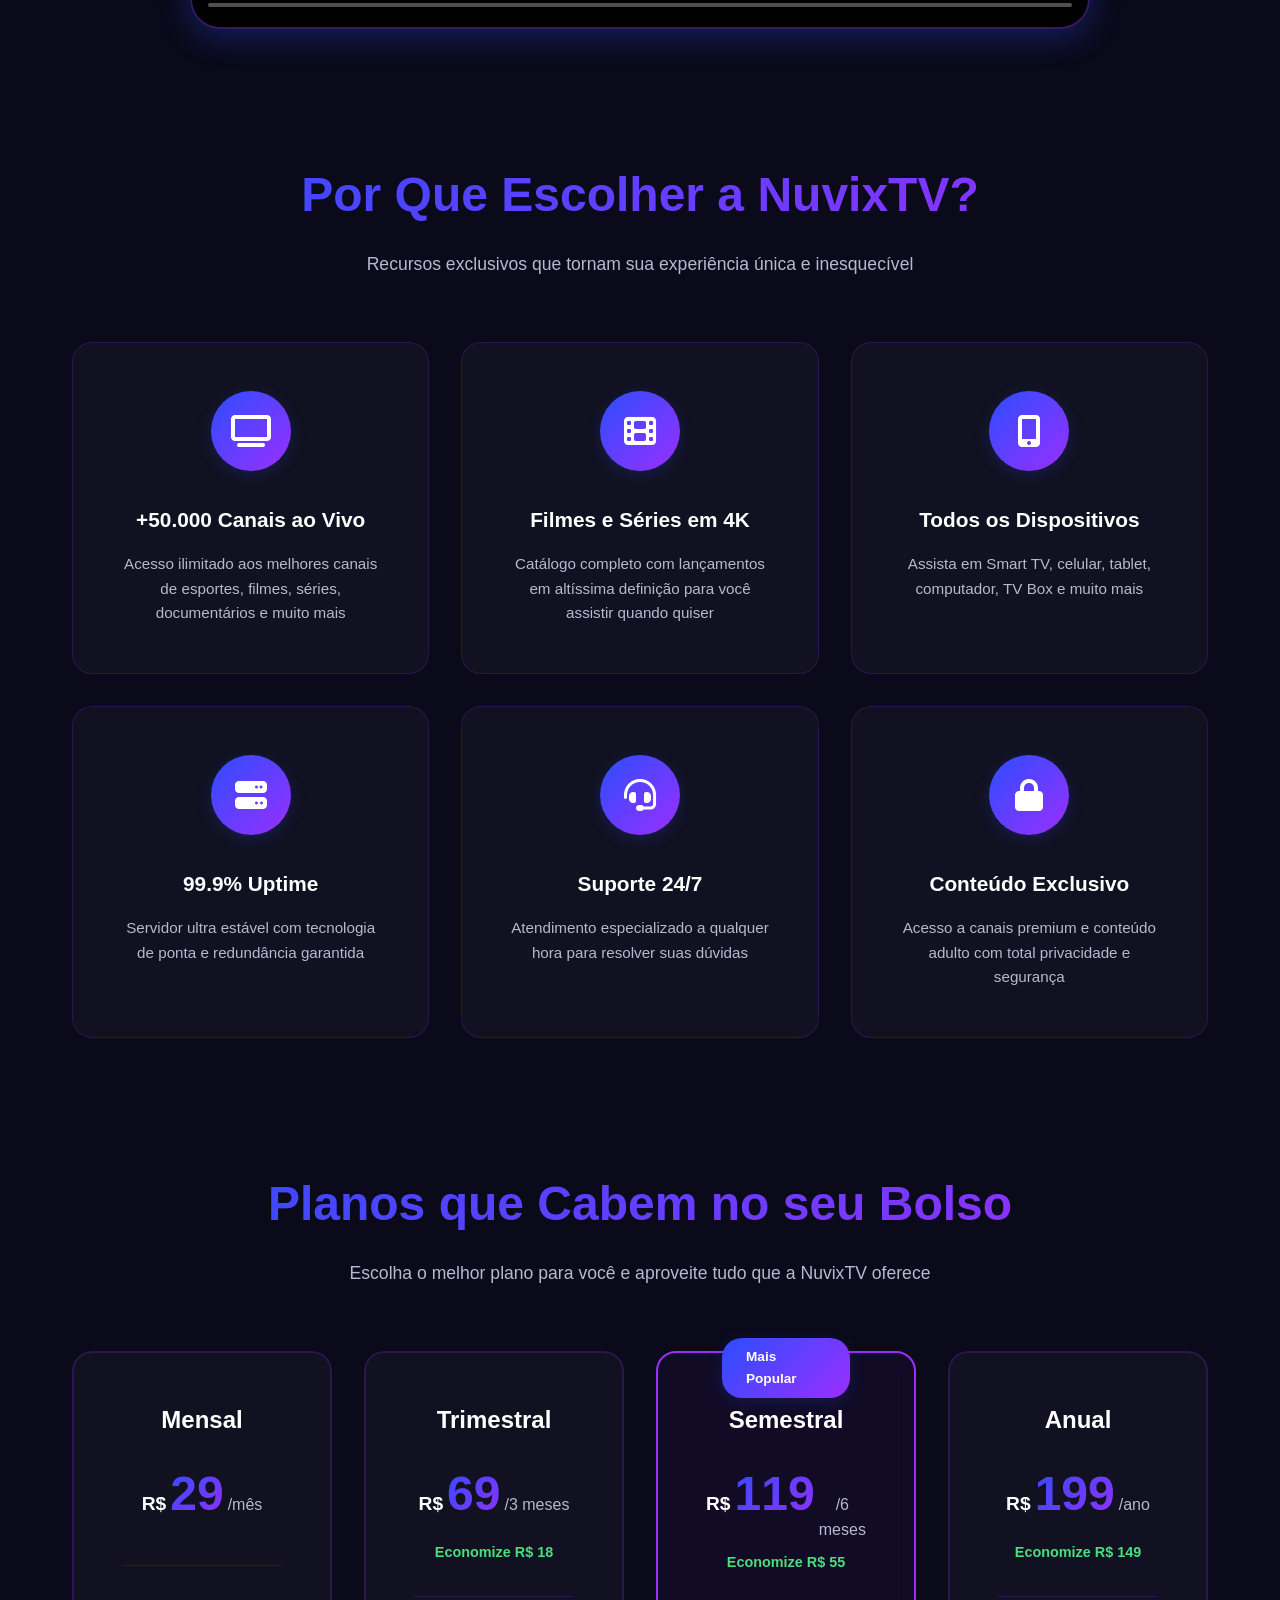
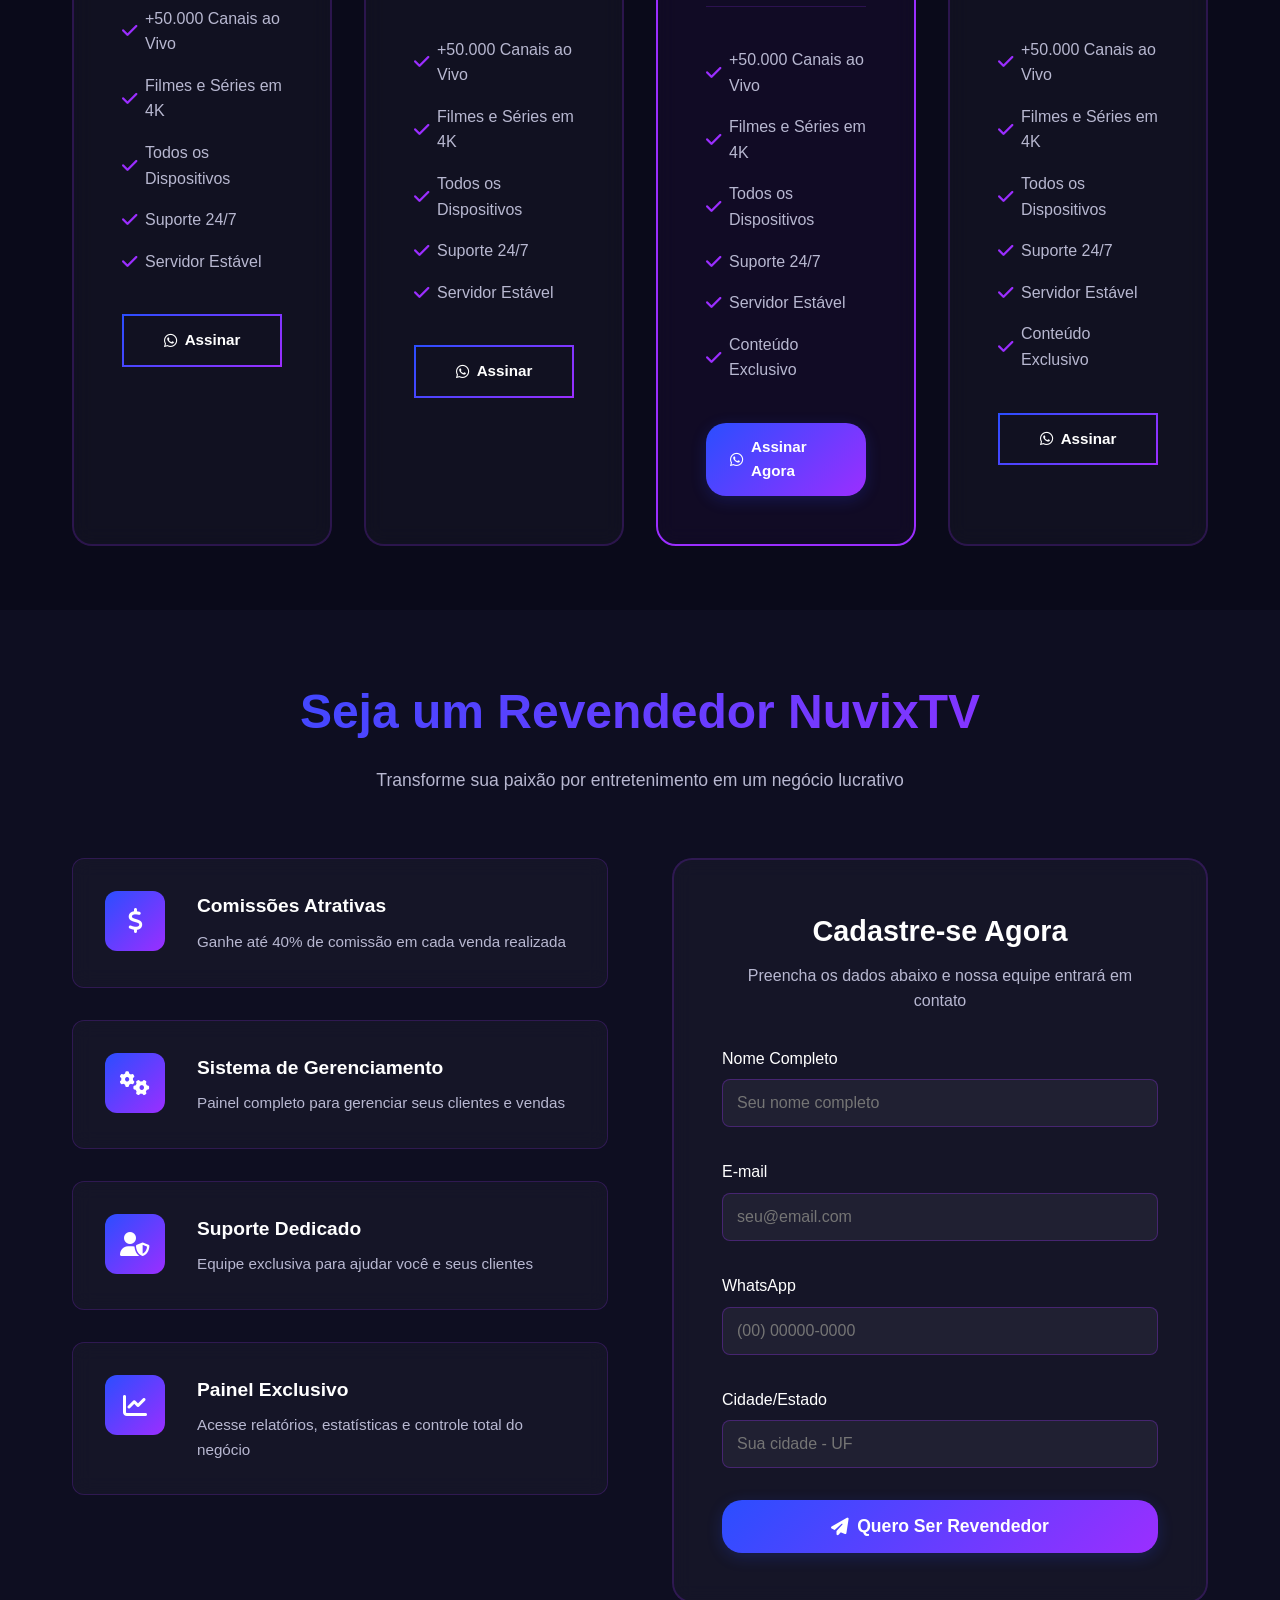
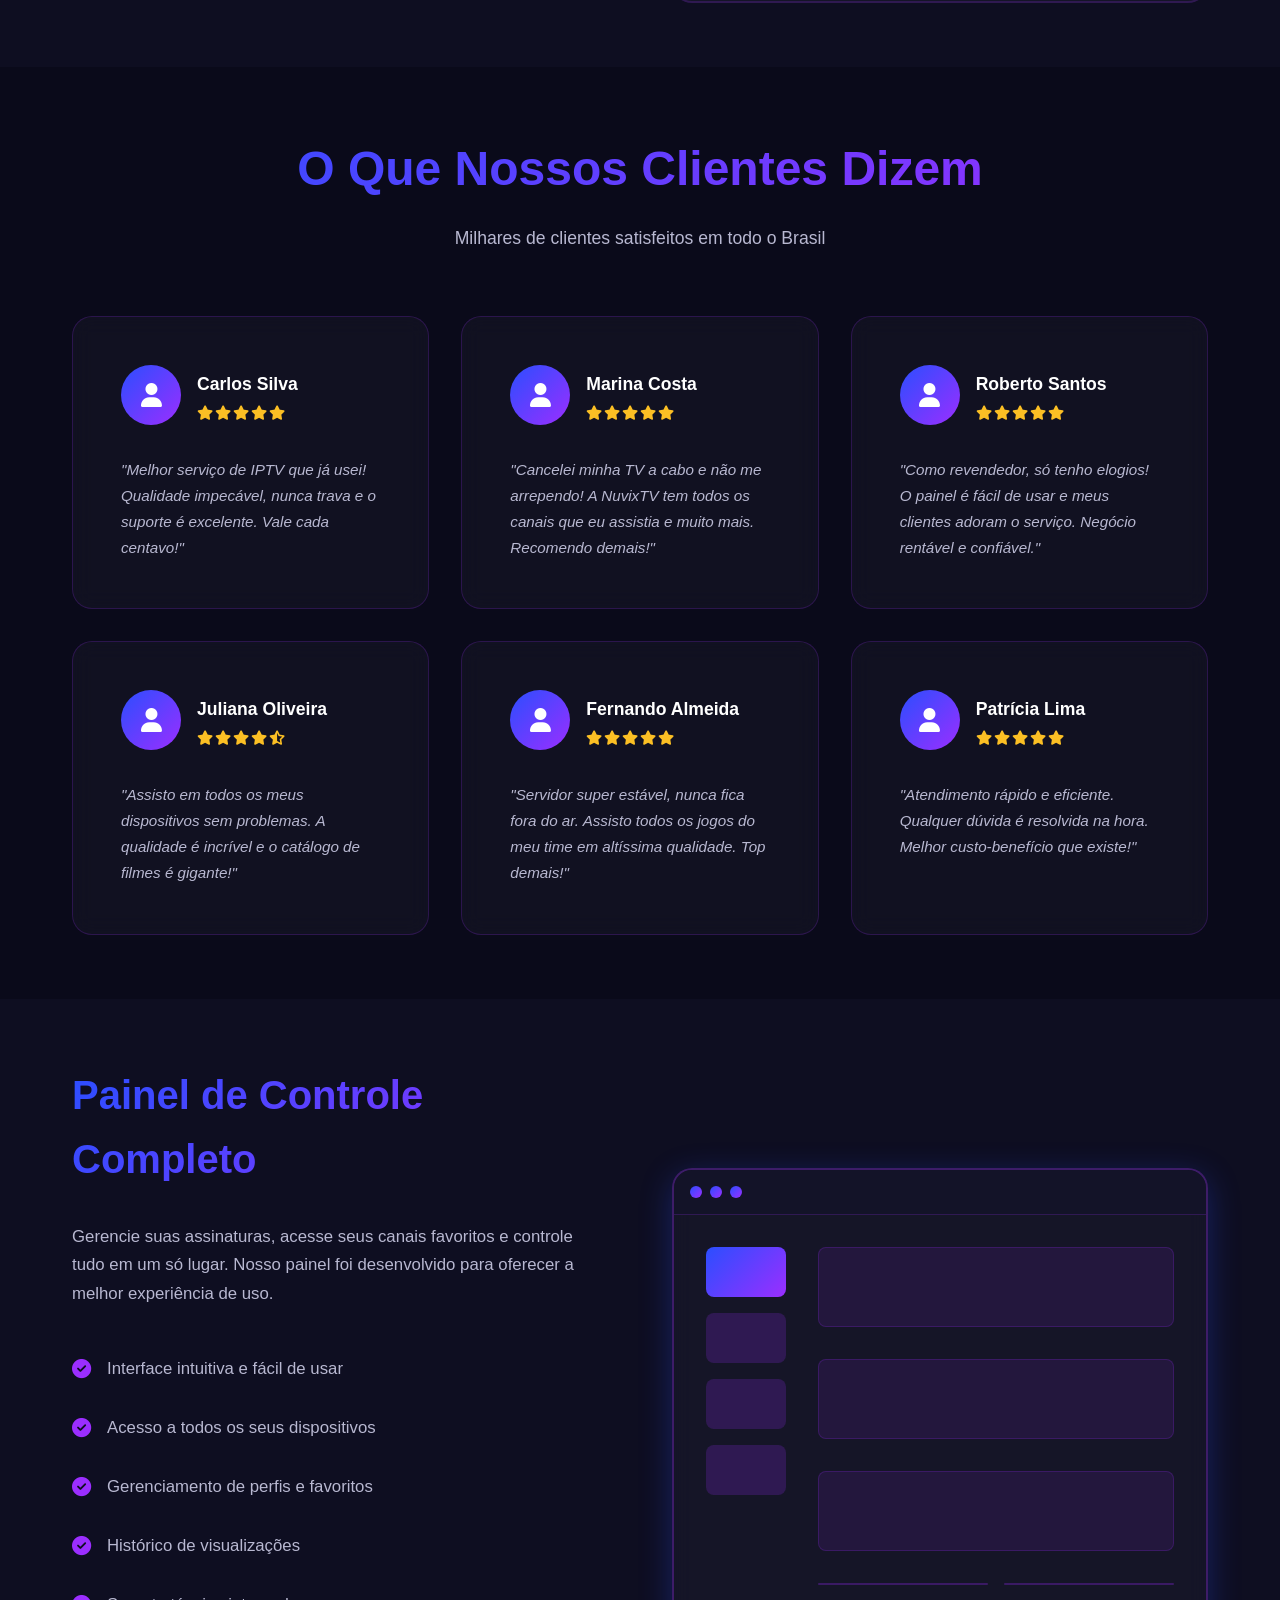
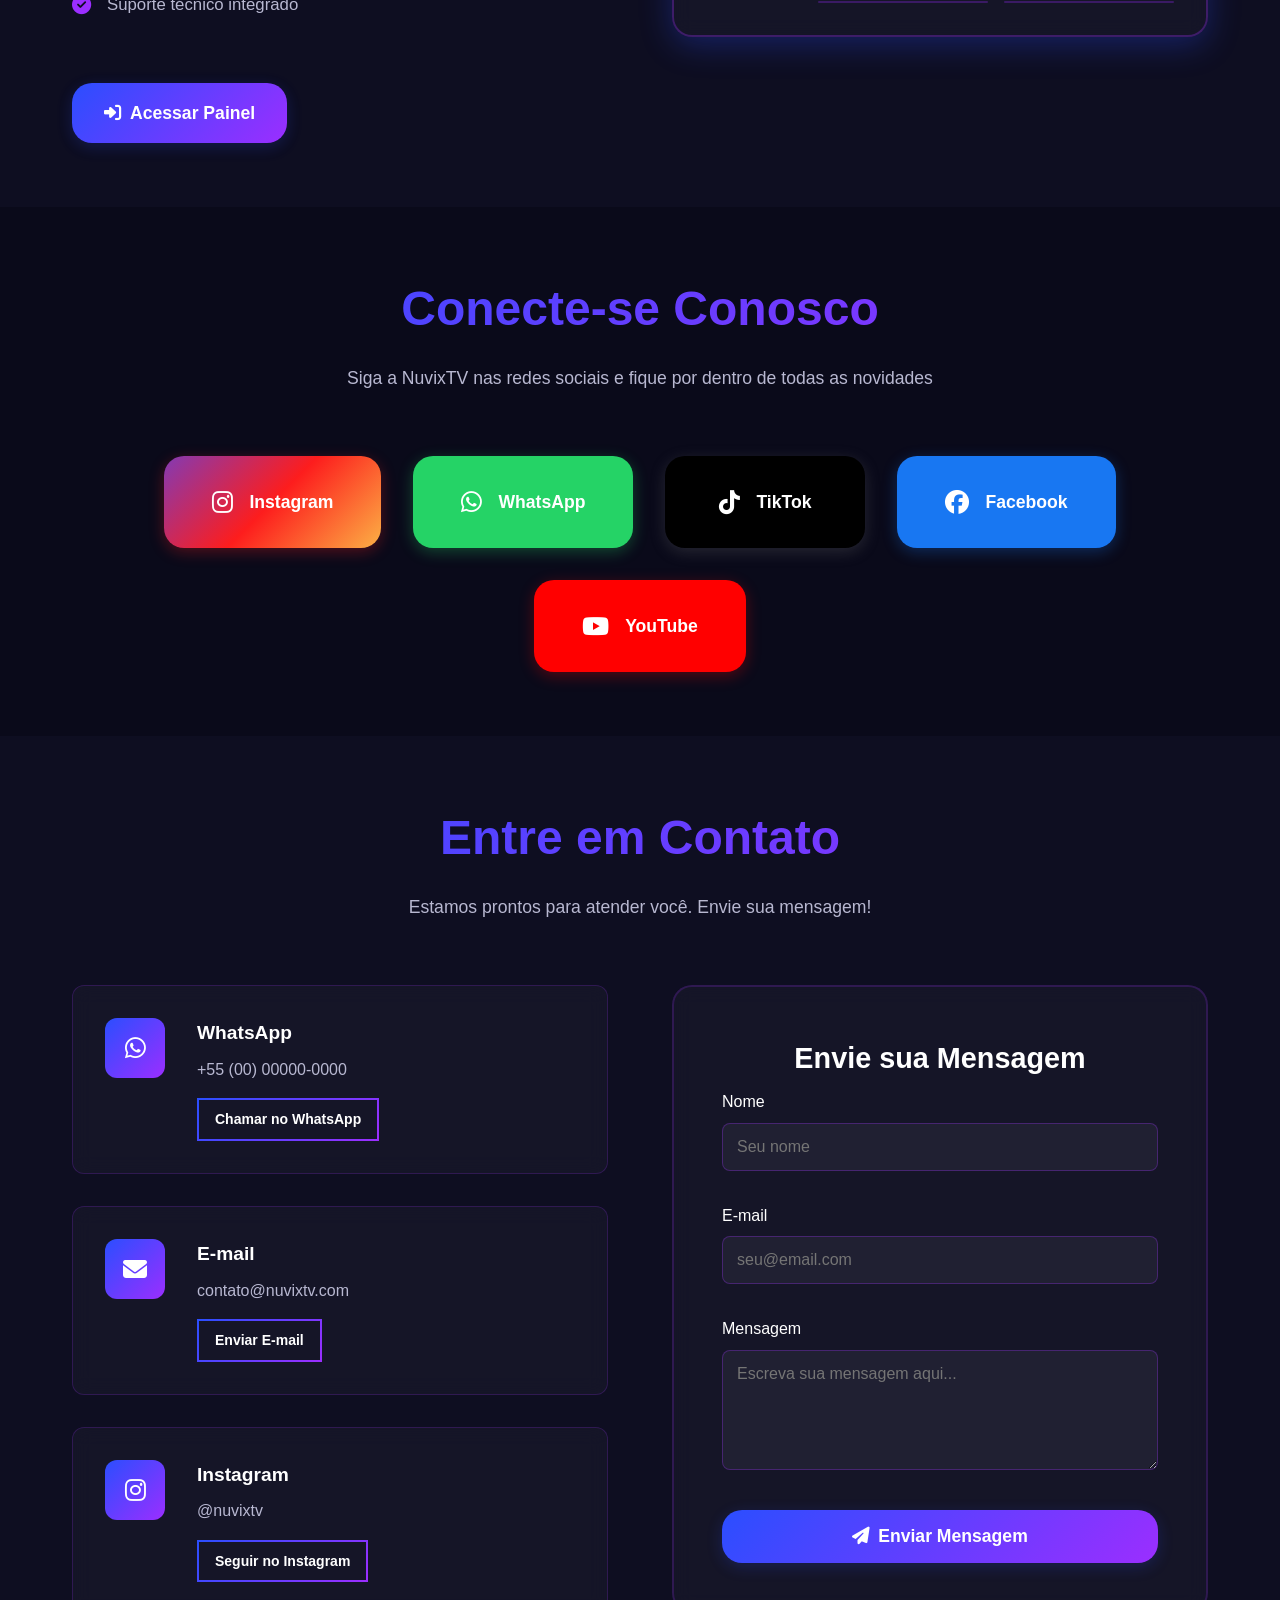
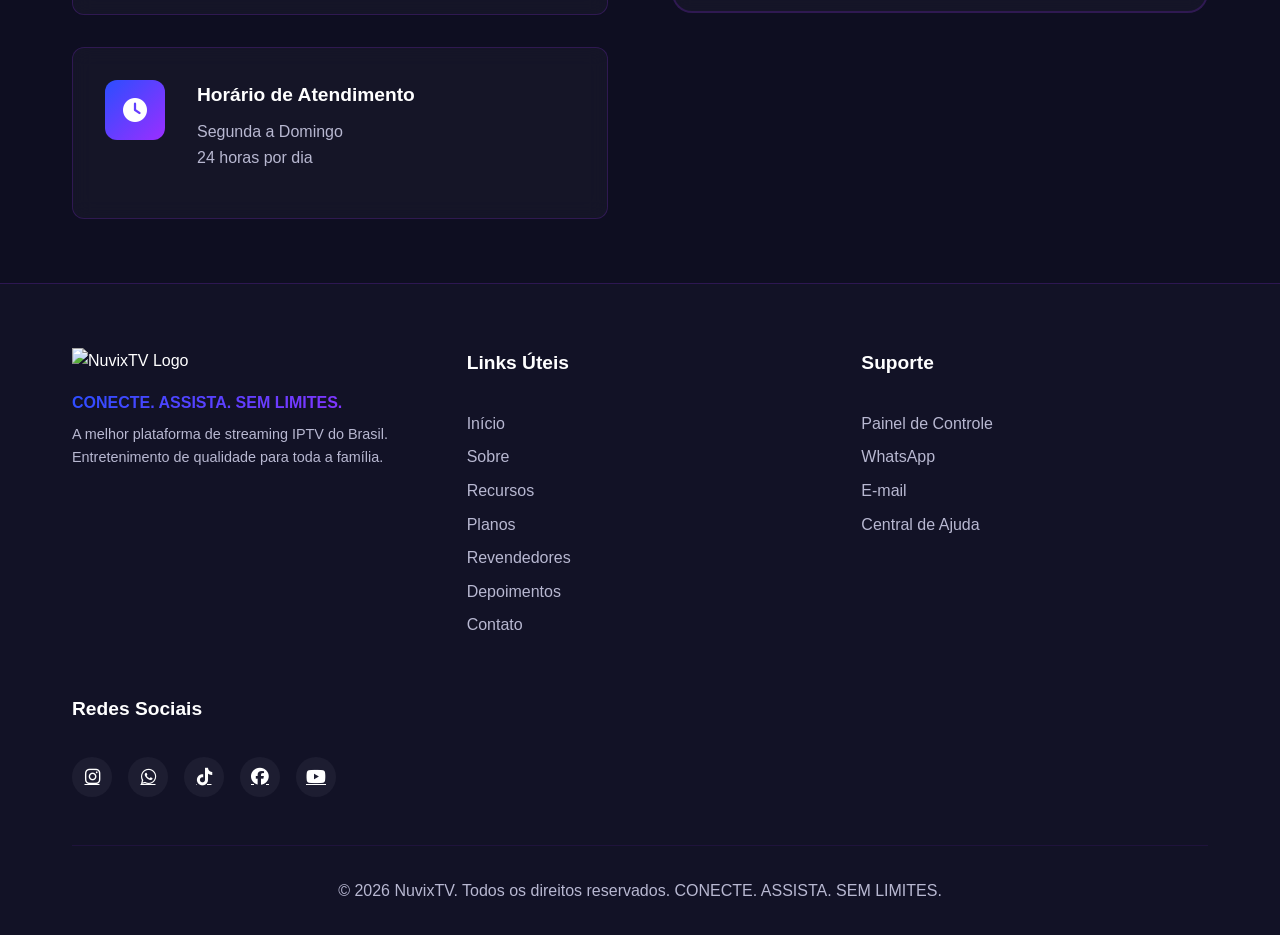
==== commit cbe6aad5: "Rename index.html.html to index.html" ====
--- a/index.html
+++ b/index.html
@@ -24,7 +24,7 @@
     <nav class="navbar" id="navbar">
         <div class="container nav-container">
             <a href="#home" class="logo">
-               <img src="https://www.genspark.ai/api/files/s/1ucGXV0D" alt="NuvixTV Logo">
+                <img src="https://www.genspark.ai/api/files/s/1ucGXV0D" alt="NuvixTV Logo">
             </a>
             
             <div class="nav-menu" id="navMenu">
@@ -757,4 +757,3 @@
     <script src="js/main.js"></script>
 </body>
 </html>
-Atualizar logo e vídeo com links diretos
